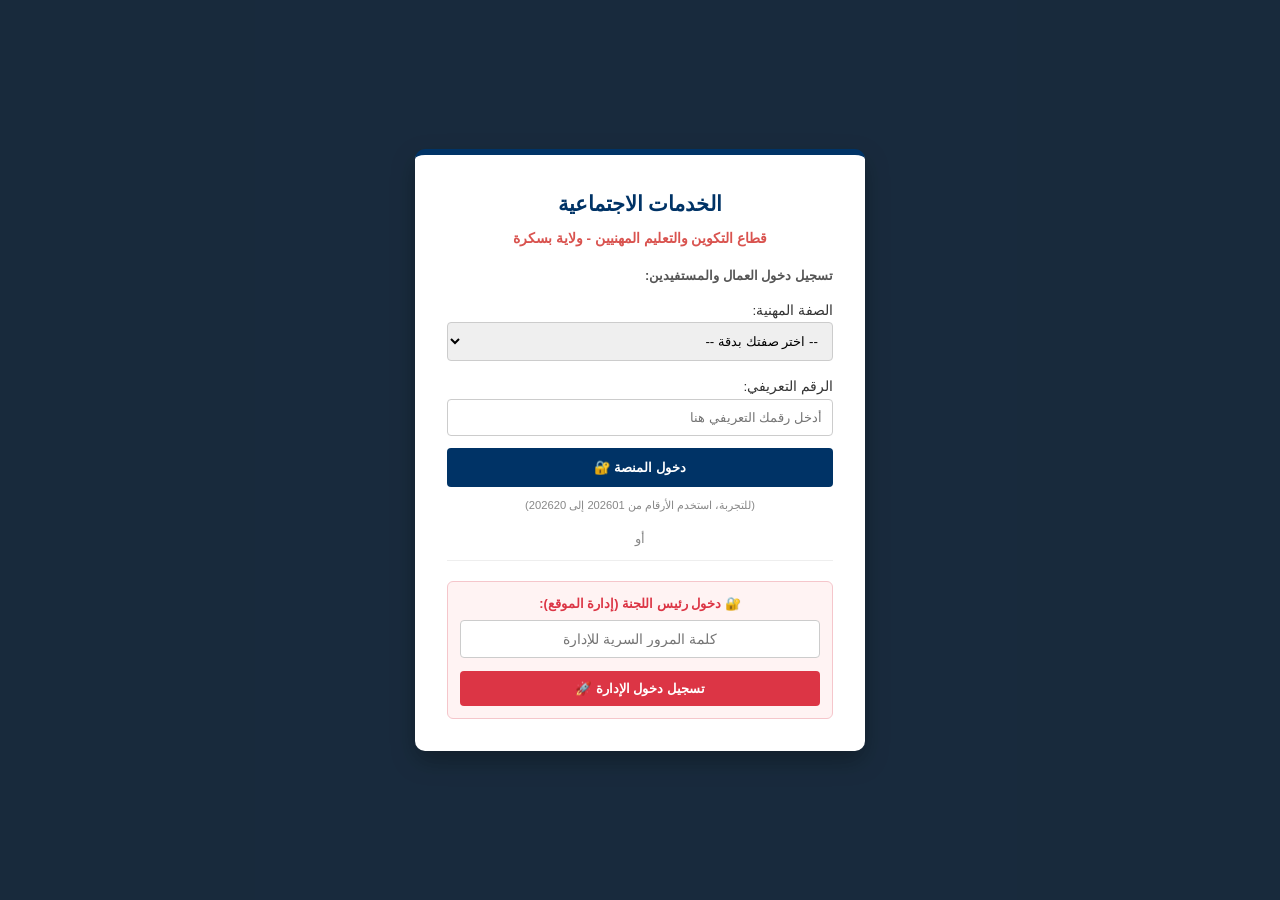
==== Index.html @ 2fb3ee47 "Add initial HTML structure for social services platform" ====
<!DOCTYPE html>
<html lang="ar" dir="rtl">
<head>
    <meta charset="UTF-8">
    <meta name="viewport" content="width=device-width, initial-scale=1.0">
    <title>الخدمات الاجتماعية - قطاع التكوين المهني بسكرة</title>
    <style>
        * { box-sizing: border-box; margin: 0; padding: 0; font-family: Tahoma, sans-serif; }
        body { background: #f4f6f8; color: #333; line-height: 1.6; }
        .alert-bar { background: #d9534f; color: white; text-align: center; padding: 10px; font-weight: bold; }
        header { background: #003366; color: white; padding: 2rem 1rem; text-align: center; border-bottom: 4px solid #b3d1ff; }
        .container { width: 92%; max-width: 950px; margin: auto; padding: 1.5rem 0; }
        .card { background: white; padding: 1.5rem; margin: 1.5rem 0; border-radius: 6px; box-shadow: 0 2px 4px rgba(0,0,0,0.1); }
        .title { color: #003366; margin-bottom: 1rem; font-size: 1.3rem; border-bottom: 2px solid #b3d1ff; padding-bottom: 5px; }
        .complaint-card { border-top: 4px solid #d9534f; }
        .grid { display: grid; grid-template-columns: repeat(auto-fit, minmax(200px, 1fr)); gap: 1rem; }
        .btn-link { display: block; background: #0056b3; color: white; text-align: center; padding: 10px; border-radius: 4px; text-decoration: none; font-weight: bold; margin-top: 5px; }
        .btn-whatsapp { background: #25d366 !important; }
        .btn-link:hover { opacity: 0.9; }
        .file-placeholder { border: 2px dashed #ccc; padding: 20px; text-align: center; margin-top: 10px; color: #888; }
        
        .services-table { width: 100%; border-collapse: collapse; margin-top: 10px; text-align: right; font-size: 0.95rem; }
        .services-table th, .services-table td { border: 1px solid #ddd; padding: 10px; }
        .services-table th { background: #003366; color: white; }
        .services-table tr:nth-child(even) { background: #f9f9f9; }

        .form-group { margin-bottom: 12px; text-align: right; }
        input, select, textarea { width: 100%; padding: 10px; border: 1px solid #ccc; border-radius: 4px; }
        .btn-submit { background: #28a745; color: white; border: none; padding: 12px; width: 100%; border-radius: 4px; font-weight: bold; cursor: pointer; }
        .btn-submit:hover { background: #218838; }
        .btn-complaint { background: #d9534f; }
        .btn-complaint:hover { background: #c9302c; }
        
        /* شاشة التحقق والولوج الآمنة */
        #auth-overlay { position: fixed; top: 0; left: 0; width: 100%; height: 100%; background: rgba(0, 20, 40, 0.9); display: flex; justify-content: center; align-items: center; z-index: 9999; padding: 15px; overflow-y: auto; }
        .auth-box { background: white; padding: 2rem; border-radius: 10px; width: 100%; max-width: 450px; text-align: center; box-shadow: 0 10px 25px rgba(0,0,0,0.3); border-top: 6px solid #003366; margin: auto; }
        .auth-box h2 { color: #003366; margin-bottom: 0.5rem; font-size: 1.3rem; }
        .auth-box .subtitle { color: #d9534f; font-weight: bold; font-size: 0.85rem; margin-bottom: 1rem; }
        
        .divider { margin: 20px 0; border-bottom: 1px solid #eee; position: relative; }
        .divider span { background: white; padding: 0 10px; color: #888; font-size: 0.8rem; position: relative; top: -10px; }

        .admin-login-box { background: #fff3f3; border: 1px solid #f5c6cb; padding: 12px; border-radius: 6px; text-align: center; }
        .admin-btn { background: #dc3545; color: white; border: none; padding: 10px; width: 100%; border-radius: 4px; font-weight: bold; cursor: pointer; margin-top: 5px; }
        .admin-btn:hover { background: #c82333; }

        footer { background: #222; color: white; text-align: center; padding: 1rem; margin-top: 2rem; font-size: 0.85rem; }
        .hidden-content { display: none; }
    </style>
</head>
<body>

    <!-- نافذة التحقق المنفصلة (العمال لوحدهم والأدمير لوحده) -->
    <div id="auth-overlay">
        <div class="auth-box">
            <h2>الخدمات الاجتماعية</h2>
            <div class="subtitle">قطاع التكوين والتعليم المهنيين - ولاية بسكرة</div>
            
            <!-- نموذج العمال والمستفيدين -->
            <form onsubmit="verifyUser(event)" style="margin-bottom: 10px;">
                <p style="font-size: 0.8rem; color: #555; margin-bottom: 10px; text-align: right;"><b>تسجيل دخول العمال والمستفيدين:</b></p>
                <div class="form-group">
                    <label style="font-size: 0.85rem;">الصفة المهنية:</label>
                    <select id="userRole" required>
                        <option value="">-- اختر صفتك بدقة --</option>
                        <option value="عامل">عامل بقطاع التكوين المهني</option>
                        <option value="متقاعد">متقاعد من القطاع</option>
                        <option value="من ذوي الحقوق">من ذوي الحقوق</option>
                    </select>
                </div>
                <div class="form-group">
                    <label style="font-size: 0.85rem;">الرقم التعريفي:</label>
                    <input type="text" id="userIdNum" required placeholder="أدخل رقمك التعريفي هنا">
                </div>
                <button type="submit" class="btn-submit" style="background: #003366;">دخول المنصة 🔐</button>
            </form>
            <p style="font-size: 0.7rem; color: #888; margin-top: 5px;">(للتجربة، استخدم الأرقام من 202601 إلى 202620)</p>

            <div class="divider"><span>أو</span></div>

            <!-- نموذج دخول رئيس اللجنة المستقل (بكلمة مرور سرية خاصة بك وحدك) -->
            <div class="admin-login-box">
                <p style="font-size: 0.8rem; color: #dc3545; margin-bottom: 5px; font-weight: bold;">🔐 دخول رئيس اللجنة (إدارة الموقع):</p>
                <form onsubmit="checkAdmin(event)">
                    <input type="password" id="adminPass" autocomplete="current-password" placeholder="كلمة المرور السرية للإدارة" required style="margin-bottom: 8px; text-align: center; font-size: 0.9rem;">
                    <button type="submit" class="admin-btn">تسجيل دخول الإدارة 🚀</button>
                </form>
            </div>
        </div>
    </div>

    <!-- المحتوى الرئيسي للمنصة -->
    <div id="main-platform" class="hidden-content">
        <div class="alert-bar">📢 تنبيه: آخر أجل لإيداع الملفات يوم 30 من كل شهر.</div>

        <header>
            <h1>اللجنة الولائية للخدمات الاجتماعية</h1>
            <p>قطاع التكوين والتعليم المهنيين - ولاية بسكرة</p>
        </header>

        <main class="container">
            
            <!-- أزرار التواصل السريع -->
            <section class="card">
                <h2 class="title">📞 تواصل معنا</h2>
                <div class="grid">
                    <a href="https://wa.me/213654850150" target="_blank" class="btn-link btn-whatsapp">تواصل عبر واتساب (0654850150)</a>
                    <a href="https://www.mfep.gov.dz" target="_blank" class="btn-link">موقع وزارة التكوين المهني</a>
                </div>
            </section>

            <!-- جدول الخدمات والمنح -->
            <section class="card">
                <h2 class="title">📋 خدمات وامتيازات اللجنة المقدمة للعمال والمستفيدين</h2>
                <table class="services-table">
                    <thead>
                        <tr>
                            <th>نوع الخدمة / المنحة</th>
                            <th>التفاصيل والمبلغ / النسبة</th>
                        </tr>
                    </thead>
                    <tbody>
                        <tr>
                            <td><b>السلف الاجتماعية</b></td>
                            <td>مبلغ سلفية بقيمة <b>30,000 دج (30 ألف دينار جزائري)</b> على تقسيط مريح لمدة <b>10 أو 12 شهراً</b>.</td>
                        </tr>
                        <tr>
                            <td><b>العلاج والتحاليل الطبية</b></td>
                            <td>تكفل أو تعويض الكشوف الطبية، الأشعة، والتحاليل والعمليات الجراحية بنسبة تصل إلى <b>30%</b>.</td>
                        </tr>
                        <tr>
                            <td><b>الحج والعمرة</b></td>
                            <td>تنظيم قرعة الحج، ومنح عمرة ودعم ديني واجتماعي للعمال.</td>
                        </tr>
                        <tr>
                            <td><b>المنح الدينية والاجتماعية</b></td>
                            <td>منحة الزواج، منحة الختان، ومنحة التمدرس السنوية للأبناء.</td>
                        </tr>
                        <tr>
                            <td><b>الوفاة والخدمات المستعجلة</b></td>
                            <td>مساهمات مالية في حالات الوفاة وخدمات اجتماعية مستعجلة أخرى.</td>
                        </tr>
                        <tr>
                            <td><b>النشاطات والرحلات</b></td>
                            <td>تنظيم رحلات سياحية، ترفيهية، ودورات رياضية ونشاطات ثقافية.</td>
                        </tr>
                    </tbody>
                </table>
            </section>

            <!-- ركن الملفات -->
            <section class="card">
                <h2 class="title">📄 الاستمارات والوثائق للتحميل</h2>
                <div class="file-placeholder">
                    <p>⚠️ <b>ملاحظة لرئيس اللجنة:</b> يمكنك إضافة رابط مجلد ملفاتك (Google Drive) هنا لاحقاً عندما تجهزها.</p>
                </div>
            </section>

            <!-- نموذج المراسلة العام ورفع الملفات -->
            <section class="card">
                <h2 class="title">✉️ فضاء مراسلة اللجنة وطلب الخدمات</h2>
                <form action="https://formspree.io/f/mljrvjrl" method="POST" enctype="multipart/form-data">
                    <div class="form-group">
                        <label>الاسم واللقب:</label>
                        <input type="text" name="الاسم_واللقب" required placeholder="أدخل اسمك الكامل">
                    </div>
                    <div class="form-group">
                        <label>بريدك الإلكتروني (لتلقي الرد):</label>
                        <input type="email" name="email" required placeholder="example@gmail.com">
                    </div>
                    <div class="form-group">
                        <label>الصفة:</label>
                        <select name="الصفة" required>
                            <option value="عامل">عامل</option>
                            <option value="متقاعد">متقاعد</option>
                            <option value="من ذوي الحقوق">من ذوي الحقوق</option>
                        </select>
                    </div>
                    <div class="form-group">
                        <label>الموضوع:</label>
                        <select name="الموضوع">
                            <option value="طلب سلفة مالية (30 ألف دينار)">طلب سلفة مالية (30 ألف دينار)</option>
                            <option value="طلب منحة (زواج/ختان/تمدرس)">طلب منحة (زواج / ختان / تمدرس)</option>
                            <option value="ملف صحي (تحاليل وأشعة وعمليات 30%)">ملف صحي (تعويض 30% أشعة وتحاليل)</option>
                            <option value="قرعة الحج والعمرة">قرعة الحج والعمرة</option>
                            <option value="استفسار عام">استفسار عام</option>
                        </select>
                    </div>
                    <div class="form-group">
                        <label>إرفاق وثيقة أو ملف (PDF أو صورة):</label>
                        <input type="file" name="الوثيقة_المرفقة" accept=".pdf, image/*">
                    </div>
                    <div class="form-group">
                        <label>تفاصيل الطلب:</label>
                        <textarea name="الرسالة" required placeholder="اكتب تفاصيل طلبك هنا..."></textarea>
                    </div>
                    <button type="submit" class="btn-submit">إرسال الطلب والملف إلى بريد رئيس اللجنة 📤</button>
                </form>
            </section>

            <!-- فضاء تقديم الشكاوى والتحفظات الموجه للوزارة واللجنة -->
            <section class="card complaint-card">
                <h2 class="title" style="color: #d9534f; border-bottom-color: #f5c6cb;">⚠️ تقديم تحفظ أو شكوى للوزارة واللجنة (بخصوص عدم تقديم خدمة)</h2>
                <p style="font-size: 0.9rem; color: #555; margin-bottom: 12px;">هذا الفضاء مخصص لتقديم تحفظ أو شكوى رسمية للوزارة واللجنة في حال التعرض لتماطل أو عدم تقديم الخدمة:</p>
                
                <form action="https://formspree.io/f/mljrvjrl" method="POST" enctype="multipart/form-data">
                    <input type="hidden" name="نوع_الرسالة" value="شكوى أو تحفظ رسمي موجه للوزارة واللجنة">
                    
                    <div class="form-group">
                        <label>الاسم واللقب:</label>
                        <input type="text" name="المشتكي" required placeholder="اسمك الكامل">
                    </div>
                    <div class="form-group">
                        <label>بريدك الإلكتروني (لتلقي الرد):</label>
                        <input type="email" name="email" required placeholder="example@gmail.com">
                    </div>
                    <div class="form-group">
                        <label>الصفة:</label>
                        <select name="صفة_المشتكي" required>
                            <option value="عامل">عامل</option>
                            <option value="متقاعد">متقاعد</option>
                            <option value="من ذوي الحقوق">من ذوي الحقوق</option>
                        </select>
                    </div>
                    <div class="form-group">
                        <label>الجهة الموجه لها الشكوى:</label>
                        <select name="الجهة_المستهدفة">
                            <option value="وزارة التكوين والتعليم المهنيين">وزارة التكوين والتعليم المهنيين</option>
                            <option value="رئيس لجنة الخدمات الاجتماعية مباشرة">رئيس لجنة الخدمات الاجتماعية</option>
                        </select>
                    </div>
                    <div class="form-group">
                        <label>سبب التحفظ أو الشكوى (ضد عدم تقديم الخدمة):</label>
                        <select name="نوع_الشكوى">
                            <option value="رفض أو تأخر غير مبرر في منح السلفة">رفض أو تأخر غير مبرر في منح السلفة</option>
                            <option value="الامتناع عن تقديم خدمة أو تعويض صحي (30%)">الامتناع عن تقديم خدمة أو تعويض صحي (30%)</option>
                            <option value="تجاوزات أو تقصير من رئيس أو أعضاء اللجنة">تجاوزات أو تقصير من رئيس أو أعضاء اللجنة</option>
                            <option value="شكوى أخرى">شكوى أخرى</option>
                        </select>
                    </div>
                    <div class="form-group">
                        <label>إرفاق وثيقة إثبات أو ملف شكوى (PDF أو صورة):</label>
                        <input type="file" name="وثيقة_الشكوى" accept=".pdf, image/*">
                    </div>
                    <div class="form-group">
                        <label>شرح تفصيلي للتحفظ أو الشكوى:</label>
                        <textarea name="تفاصيل_الشكوى" required placeholder="اشرح بالتفصيل سبب الشكوى أو التحفظ..."></textarea>
                    </div>
                    <button type="submit" class="btn-submit btn-complaint">إرسال التحفظ أو الشكوى رسمياً 🚨</button>
                </form>
            </section>
        </main>

        <footer>جميع الحقوق محفوظة © 2026 - الخدمات الاجتماعية بسكرة</footer>
    </div>

    <script>
        const allowedIds = [
            "202601", "202602", "202603", "202604", "202605",
            "202606", "202607", "202608", "202609", "202610",
            "202611", "202612", "202613", "202614", "202615",
            "202616", "202617", "202618", "202619", "202620"
        ];

        // دالة تحقق العمال والمستفيدين
        function verifyUser(event) {
            event.preventDefault();
            let role = document.getElementById('userRole').value;
            let idNum = document.getElementById('userIdNum').value.trim();

            if (!role) {
                alert('يرجى اختيار الصفة أولاً.');
                return;
            }

            if (allowedIds.includes(idNum)) {
                document.getElementById('auth-overlay').style.display = 'none';
                document.getElementById('main-platform').classList.remove('hidden-content');
                alert('مرحباً بك، تم التحقق من هويتك بنجاح.');
            } else {
                alert('عذراً، الرقم التعريفي غير صحيح أو غير مسجل في قائمة المستفيدين.');
            }
        }

        // دالة دخول الإدارة المستقلة بكلمة المرور السرية
        function checkAdmin(event) {
            event.preventDefault();
            let pass = document.getElementById('adminPass').value;
            if(pass === 'ISSAM07') {
                // إخفاء نافذة التحقق وفتح المنصة مع صلاحية الإدارة
                document.getElementById('auth-overlay').style.display = 'none';
                document.getElementById('main-platform').classList.remove('hidden-content');
                alert('مرحباً بك بصفتك رئيس اللجنة (الإدارة).');
            } else {
                alert('كلمة المرور الإدارية غير صحيحة!');
            }
        }
    </script>
</body>
</html>
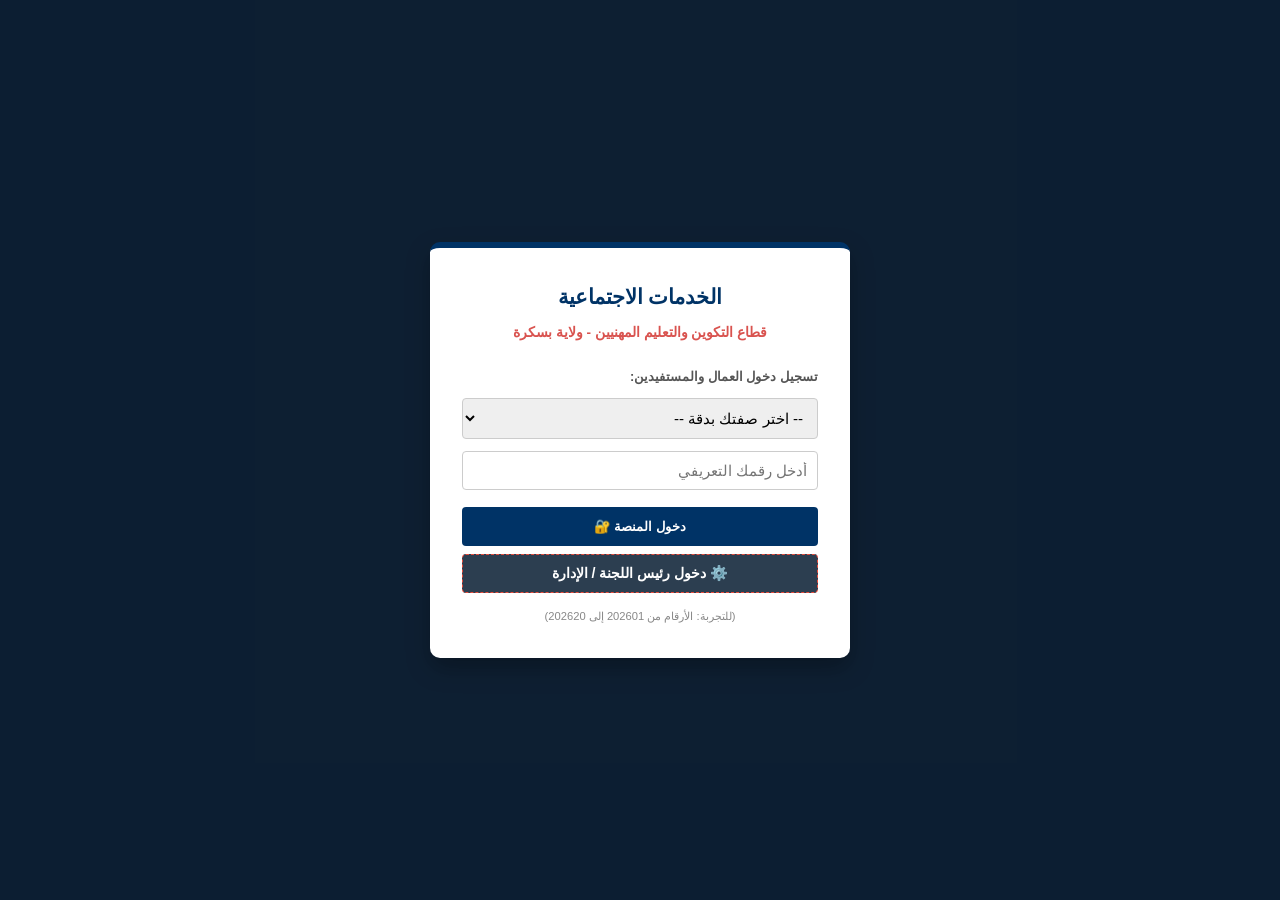
==== commit 08bc54e9: "Update print statement from 'Hello' to 'Goodbye'" ====
--- a/Index.html
+++ b/Index.html
@@ -3,46 +3,49 @@
 <head>
     <meta charset="UTF-8">
     <meta name="viewport" content="width=device-width, initial-scale=1.0">
-    <title>الخدمات الاجتماعية - قطاع التكوين المهني بسكرة</title>
+    <title>الخدمات الاجتماعية - فضيلة سعدان إناث - بسكرة</title>
     <style>
         * { box-sizing: border-box; margin: 0; padding: 0; font-family: Tahoma, sans-serif; }
         body { background: #f4f6f8; color: #333; line-height: 1.6; }
         .alert-bar { background: #d9534f; color: white; text-align: center; padding: 10px; font-weight: bold; }
         header { background: #003366; color: white; padding: 2rem 1rem; text-align: center; border-bottom: 4px solid #b3d1ff; }
-        .container { width: 92%; max-width: 950px; margin: auto; padding: 1.5rem 0; }
+        .container { width: 92%; max-width: 1000px; margin: auto; padding: 1.5rem 0; }
         .card { background: white; padding: 1.5rem; margin: 1.5rem 0; border-radius: 6px; box-shadow: 0 2px 4px rgba(0,0,0,0.1); }
         .title { color: #003366; margin-bottom: 1rem; font-size: 1.3rem; border-bottom: 2px solid #b3d1ff; padding-bottom: 5px; }
-        .complaint-card { border-top: 4px solid #d9534f; }
         .grid { display: grid; grid-template-columns: repeat(auto-fit, minmax(200px, 1fr)); gap: 1rem; }
         .btn-link { display: block; background: #0056b3; color: white; text-align: center; padding: 10px; border-radius: 4px; text-decoration: none; font-weight: bold; margin-top: 5px; }
         .btn-whatsapp { background: #25d366 !important; }
-        .btn-link:hover { opacity: 0.9; }
-        .file-placeholder { border: 2px dashed #ccc; padding: 20px; text-align: center; margin-top: 10px; color: #888; }
         
-        .services-table { width: 100%; border-collapse: collapse; margin-top: 10px; text-align: right; font-size: 0.95rem; }
-        .services-table th, .services-table td { border: 1px solid #ddd; padding: 10px; }
+        .services-table { width: 100%; border-collapse: collapse; margin-top: 10px; text-align: right; font-size: 0.85rem; }
+        .services-table th, .services-table td { border: 1px solid #ddd; padding: 8px; }
         .services-table th { background: #003366; color: white; }
-        .services-table tr:nth-child(even) { background: #f9f9f9; }
 
         .form-group { margin-bottom: 12px; text-align: right; }
-        input, select, textarea { width: 100%; padding: 10px; border: 1px solid #ccc; border-radius: 4px; }
+        input, select, textarea { width: 100%; padding: 10px; border: 1px solid #ccc; border-radius: 4px; font-size: 0.95rem; }
         .btn-submit { background: #28a745; color: white; border: none; padding: 12px; width: 100%; border-radius: 4px; font-weight: bold; cursor: pointer; }
         .btn-submit:hover { background: #218838; }
-        .btn-complaint { background: #d9534f; }
-        .btn-complaint:hover { background: #c9302c; }
         
-        /* شاشة التحقق والولوج الآمنة */
-        #auth-overlay { position: fixed; top: 0; left: 0; width: 100%; height: 100%; background: rgba(0, 20, 40, 0.9); display: flex; justify-content: center; align-items: center; z-index: 9999; padding: 15px; overflow-y: auto; }
-        .auth-box { background: white; padding: 2rem; border-radius: 10px; width: 100%; max-width: 450px; text-align: center; box-shadow: 0 10px 25px rgba(0,0,0,0.3); border-top: 6px solid #003366; margin: auto; }
+        /* شاشة دخول العمال */
+        #auth-overlay { position: fixed; top: 0; left: 0; width: 100%; height: 100%; background: rgba(0, 20, 40, 0.95); display: flex; justify-content: center; align-items: center; z-index: 9999; padding: 15px; overflow-y: auto; }
+        .auth-box { background: white; padding: 2rem; border-radius: 10px; width: 100%; max-width: 420px; text-align: center; box-shadow: 0 10px 25px rgba(0,0,0,0.3); border-top: 6px solid #003366; margin: auto; }
         .auth-box h2 { color: #003366; margin-bottom: 0.5rem; font-size: 1.3rem; }
-        .auth-box .subtitle { color: #d9534f; font-weight: bold; font-size: 0.85rem; margin-bottom: 1rem; }
+        .auth-box .subtitle { color: #d9534f; font-weight: bold; font-size: 0.85rem; margin-bottom: 1.5rem; }
         
-        .divider { margin: 20px 0; border-bottom: 1px solid #eee; position: relative; }
-        .divider span { background: white; padding: 0 10px; color: #888; font-size: 0.8rem; position: relative; top: -10px; }
-
-        .admin-login-box { background: #fff3f3; border: 1px solid #f5c6cb; padding: 12px; border-radius: 6px; text-align: center; }
-        .admin-btn { background: #dc3545; color: white; border: none; padding: 10px; width: 100%; border-radius: 4px; font-weight: bold; cursor: pointer; margin-top: 5px; }
-        .admin-btn:hover { background: #c82333; }
+        .btn-admin-access { background: #2c3e50; color: white; border: none; padding: 10px; width: 100%; border-radius: 4px; font-weight: bold; cursor: pointer; margin-top: 8px; font-size: 0.9rem; border: 1px dashed #e74c3c; }
+        .btn-admin-access:hover { background: #34495e; }
+
+        /* نافذة إدخال كلمة سر الرئيس */
+        #admin-login-modal { position: fixed; top: 0; left: 0; width: 100%; height: 100%; background: rgba(0,0,0,0.8); display: none; justify-content: center; align-items: center; z-index: 10001; }
+        .admin-modal-box { background: #2c3e50; color: white; padding: 2rem; border-radius: 8px; width: 100%; max-width: 350px; text-align: center; border-top: 5px solid #e74c3c; }
+
+        /* لوحة تحكم رئيس اللجنة الحصرية */
+        .admin-dashboard { background: #1a252f; color: white; min-height: 100vh; padding: 20px; }
+        .admin-header { display: flex; justify-content: space-between; align-items: center; border-bottom: 2px solid #34495e; padding-bottom: 15px; margin-bottom: 20px; flex-wrap: wrap; gap: 10px; }
+        .admin-tabs { display: flex; gap: 10px; margin-bottom: 20px; flex-wrap: wrap; }
+        .tab-btn { background: #2c3e50; color: white; border: none; padding: 10px 20px; border-radius: 4px; cursor: pointer; font-weight: bold; font-size: 0.9rem; }
+        .tab-btn.active { background: #e74c3c; }
+        .tab-content { display: none; background: #2c3e50; padding: 20px; border-radius: 6px; }
+        .tab-content.active { display: block; }
 
         footer { background: #222; color: white; text-align: center; padding: 1rem; margin-top: 2rem; font-size: 0.85rem; }
         .hidden-content { display: none; }
@@ -50,17 +53,27 @@
 </head>
 <body>
 
-    <!-- نافذة التحقق المنفصلة (العمال لوحدهم والأدمير لوحده) -->
+    <!-- نافذة دخول رئيس اللجنة المنفصلة -->
+    <div id="admin-login-modal">
+        <div class="admin-modal-box">
+            <h3 style="margin-bottom: 15px; color: #e74c3c;">🔐 دخول رئيس اللجنة</h3>
+            <form onsubmit="checkAdmin(event)">
+                <input type="password" id="adminPass" placeholder="أدخل كلمة المرور السرية" required style="margin-bottom: 15px; text-align: center; background: #34495e; color: white; border: 1px solid #555;">
+                <button type="submit" class="btn-submit" style="background: #e74c3c; margin-bottom: 10px;">دخول لوحة التحكم 🚀</button>
+                <button type="button" onclick="closeAdminModal()" style="background: transparent; color: #aaa; border: none; cursor: pointer; font-size: 0.85rem;">إلغاء</button>
+            </form>
+        </div>
+    </div>
+
+    <!-- نافذة دخول العمال -->
     <div id="auth-overlay">
         <div class="auth-box">
             <h2>الخدمات الاجتماعية</h2>
             <div class="subtitle">قطاع التكوين والتعليم المهنيين - ولاية بسكرة</div>
             
-            <!-- نموذج العمال والمستفيدين -->
-            <form onsubmit="verifyUser(event)" style="margin-bottom: 10px;">
+            <form onsubmit="verifyUser(event)">
                 <p style="font-size: 0.8rem; color: #555; margin-bottom: 10px; text-align: right;"><b>تسجيل دخول العمال والمستفيدين:</b></p>
                 <div class="form-group">
-                    <label style="font-size: 0.85rem;">الصفة المهنية:</label>
                     <select id="userRole" required>
                         <option value="">-- اختر صفتك بدقة --</option>
                         <option value="عامل">عامل بقطاع التكوين المهني</option>
@@ -69,38 +82,24 @@
                     </select>
                 </div>
                 <div class="form-group">
-                    <label style="font-size: 0.85rem;">الرقم التعريفي:</label>
-                    <input type="text" id="userIdNum" required placeholder="أدخل رقمك التعريفي هنا">
-                </div>
-                <button type="submit" class="btn-submit" style="background: #003366;">دخول المنصة 🔐</button>
+                    <input type="text" id="userIdNum" required placeholder="أدخل رقمك التعريفي">
+                </div>
+                <button type="submit" class="btn-submit" style="background: #003366; margin-top: 5px;">دخول المنصة 🔐</button>
             </form>
-            <p style="font-size: 0.7rem; color: #888; margin-top: 5px;">(للتجربة، استخدم الأرقام من 202601 إلى 202620)</p>
-
-            <div class="divider"><span>أو</span></div>
-
-            <!-- نموذج دخول رئيس اللجنة المستقل (بكلمة مرور سرية خاصة بك وحدك) -->
-            <div class="admin-login-box">
-                <p style="font-size: 0.8rem; color: #dc3545; margin-bottom: 5px; font-weight: bold;">🔐 دخول رئيس اللجنة (إدارة الموقع):</p>
-                <form onsubmit="checkAdmin(event)">
-                    <input type="password" id="adminPass" autocomplete="current-password" placeholder="كلمة المرور السرية للإدارة" required style="margin-bottom: 8px; text-align: center; font-size: 0.9rem;">
-                    <button type="submit" class="admin-btn">تسجيل دخول الإدارة 🚀</button>
-                </form>
-            </div>
+
+            <button type="button" class="btn-admin-access" onclick="openAdminModal()">⚙️ دخول رئيس اللجنة / الإدارة</button>
+            <p style="font-size: 0.7rem; color: #888; margin-top: 15px;">(للتجربة: الأرقام من 202601 إلى 202620)</p>
         </div>
     </div>
 
-    <!-- المحتوى الرئيسي للمنصة -->
+    <!-- واجهة العمال -->
     <div id="main-platform" class="hidden-content">
         <div class="alert-bar">📢 تنبيه: آخر أجل لإيداع الملفات يوم 30 من كل شهر.</div>
-
         <header>
-            <h1>اللجنة الولائية للخدمات الاجتماعية</h1>
-            <p>قطاع التكوين والتعليم المهنيين - ولاية بسكرة</p>
+            <h1>لجنة الخدمات الاجتماعية - فضيلة سعدان إناث</h1>
+            <p>طريق طولقة - ولاية بسكرة</p>
         </header>
-
         <main class="container">
-            
-            <!-- أزرار التواصل السريع -->
             <section class="card">
                 <h2 class="title">📞 تواصل معنا</h2>
                 <div class="grid">
@@ -108,192 +107,485 @@
                     <a href="https://www.mfep.gov.dz" target="_blank" class="btn-link">موقع وزارة التكوين المهني</a>
                 </div>
             </section>
-
-            <!-- جدول الخدمات والمنح -->
-            <section class="card">
-                <h2 class="title">📋 خدمات وامتيازات اللجنة المقدمة للعمال والمستفيدين</h2>
-                <table class="services-table">
-                    <thead>
-                        <tr>
-                            <th>نوع الخدمة / المنحة</th>
-                            <th>التفاصيل والمبلغ / النسبة</th>
-                        </tr>
-                    </thead>
-                    <tbody>
-                        <tr>
-                            <td><b>السلف الاجتماعية</b></td>
-                            <td>مبلغ سلفية بقيمة <b>30,000 دج (30 ألف دينار جزائري)</b> على تقسيط مريح لمدة <b>10 أو 12 شهراً</b>.</td>
-                        </tr>
-                        <tr>
-                            <td><b>العلاج والتحاليل الطبية</b></td>
-                            <td>تكفل أو تعويض الكشوف الطبية، الأشعة، والتحاليل والعمليات الجراحية بنسبة تصل إلى <b>30%</b>.</td>
-                        </tr>
-                        <tr>
-                            <td><b>الحج والعمرة</b></td>
-                            <td>تنظيم قرعة الحج، ومنح عمرة ودعم ديني واجتماعي للعمال.</td>
-                        </tr>
-                        <tr>
-                            <td><b>المنح الدينية والاجتماعية</b></td>
-                            <td>منحة الزواج، منحة الختان، ومنحة التمدرس السنوية للأبناء.</td>
-                        </tr>
-                        <tr>
-                            <td><b>الوفاة والخدمات المستعجلة</b></td>
-                            <td>مساهمات مالية في حالات الوفاة وخدمات اجتماعية مستعجلة أخرى.</td>
-                        </tr>
-                        <tr>
-                            <td><b>النشاطات والرحلات</b></td>
-                            <td>تنظيم رحلات سياحية، ترفيهية، ودورات رياضية ونشاطات ثقافية.</td>
-                        </tr>
-                    </tbody>
-                </table>
-            </section>
-
-            <!-- ركن الملفات -->
-            <section class="card">
-                <h2 class="title">📄 الاستمارات والوثائق للتحميل</h2>
-                <div class="file-placeholder">
-                    <p>⚠️ <b>ملاحظة لرئيس اللجنة:</b> يمكنك إضافة رابط مجلد ملفاتك (Google Drive) هنا لاحقاً عندما تجهزها.</p>
-                </div>
-            </section>
-
-            <!-- نموذج المراسلة العام ورفع الملفات -->
             <section class="card">
                 <h2 class="title">✉️ فضاء مراسلة اللجنة وطلب الخدمات</h2>
-                <form action="https://formspree.io/f/mljrvjrl" method="POST" enctype="multipart/form-data">
+                <form id="worker-request-form" onsubmit="submitWorkerRequest(event)">
                     <div class="form-group">
                         <label>الاسم واللقب:</label>
-                        <input type="text" name="الاسم_واللقب" required placeholder="أدخل اسمك الكامل">
+                        <input type="text" id="req-name" required placeholder="اسمك الكامل">
                     </div>
                     <div class="form-group">
-                        <label>بريدك الإلكتروني (لتلقي الرد):</label>
-                        <input type="email" name="email" required placeholder="example@gmail.com">
+                        <label>البريد الإلكتروني:</label>
+                        <input type="email" id="req-email" required placeholder="example@gmail.com">
                     </div>
                     <div class="form-group">
-                        <label>الصفة:</label>
-                        <select name="الصفة" required>
-                            <option value="عامل">عامل</option>
-                            <option value="متقاعد">متقاعد</option>
-                            <option value="من ذوي الحقوق">من ذوي الحقوق</option>
-                        </select>
-                    </div>
-                    <div class="form-group">
-                        <label>الموضوع:</label>
-                        <select name="الموضوع">
-                            <option value="طلب سلفة مالية (30 ألف دينار)">طلب سلفة مالية (30 ألف دينار)</option>
-                            <option value="طلب منحة (زواج/ختان/تمدرس)">طلب منحة (زواج / ختان / تمدرس)</option>
-                            <option value="ملف صحي (تحاليل وأشعة وعمليات 30%)">ملف صحي (تعويض 30% أشعة وتحاليل)</option>
-                            <option value="قرعة الحج والعمرة">قرعة الحج والعمرة</option>
+                        <label>موضوع الطلب:</label>
+                        <select id="req-subject">
+                            <option value="طلب سلفة مالية">طلب سلفة مالية (30 ألف دج)</option>
+                            <option value="ملف صحي">ملف صحي (تعويض 30% أدوية وتحاليل)</option>
                             <option value="استفسار عام">استفسار عام</option>
                         </select>
                     </div>
                     <div class="form-group">
-                        <label>إرفاق وثيقة أو ملف (PDF أو صورة):</label>
-                        <input type="file" name="الوثيقة_المرفقة" accept=".pdf, image/*">
-                    </div>
-                    <div class="form-group">
                         <label>تفاصيل الطلب:</label>
-                        <textarea name="الرسالة" required placeholder="اكتب تفاصيل طلبك هنا..."></textarea>
-                    </div>
-                    <button type="submit" class="btn-submit">إرسال الطلب والملف إلى بريد رئيس اللجنة 📤</button>
-                </form>
-            </section>
-
-            <!-- فضاء تقديم الشكاوى والتحفظات الموجه للوزارة واللجنة -->
-            <section class="card complaint-card">
-                <h2 class="title" style="color: #d9534f; border-bottom-color: #f5c6cb;">⚠️ تقديم تحفظ أو شكوى للوزارة واللجنة (بخصوص عدم تقديم خدمة)</h2>
-                <p style="font-size: 0.9rem; color: #555; margin-bottom: 12px;">هذا الفضاء مخصص لتقديم تحفظ أو شكوى رسمية للوزارة واللجنة في حال التعرض لتماطل أو عدم تقديم الخدمة:</p>
-                
-                <form action="https://formspree.io/f/mljrvjrl" method="POST" enctype="multipart/form-data">
-                    <input type="hidden" name="نوع_الرسالة" value="شكوى أو تحفظ رسمي موجه للوزارة واللجنة">
-                    
-                    <div class="form-group">
-                        <label>الاسم واللقب:</label>
-                        <input type="text" name="المشتكي" required placeholder="اسمك الكامل">
-                    </div>
-                    <div class="form-group">
-                        <label>بريدك الإلكتروني (لتلقي الرد):</label>
-                        <input type="email" name="email" required placeholder="example@gmail.com">
-                    </div>
-                    <div class="form-group">
-                        <label>الصفة:</label>
-                        <select name="صفة_المشتكي" required>
-                            <option value="عامل">عامل</option>
-                            <option value="متقاعد">متقاعد</option>
-                            <option value="من ذوي الحقوق">من ذوي الحقوق</option>
-                        </select>
-                    </div>
-                    <div class="form-group">
-                        <label>الجهة الموجه لها الشكوى:</label>
-                        <select name="الجهة_المستهدفة">
-                            <option value="وزارة التكوين والتعليم المهنيين">وزارة التكوين والتعليم المهنيين</option>
-                            <option value="رئيس لجنة الخدمات الاجتماعية مباشرة">رئيس لجنة الخدمات الاجتماعية</option>
-                        </select>
-                    </div>
-                    <div class="form-group">
-                        <label>سبب التحفظ أو الشكوى (ضد عدم تقديم الخدمة):</label>
-                        <select name="نوع_الشكوى">
-                            <option value="رفض أو تأخر غير مبرر في منح السلفة">رفض أو تأخر غير مبرر في منح السلفة</option>
-                            <option value="الامتناع عن تقديم خدمة أو تعويض صحي (30%)">الامتناع عن تقديم خدمة أو تعويض صحي (30%)</option>
-                            <option value="تجاوزات أو تقصير من رئيس أو أعضاء اللجنة">تجاوزات أو تقصير من رئيس أو أعضاء اللجنة</option>
-                            <option value="شكوى أخرى">شكوى أخرى</option>
-                        </select>
-                    </div>
-                    <div class="form-group">
-                        <label>إرفاق وثيقة إثبات أو ملف شكوى (PDF أو صورة):</label>
-                        <input type="file" name="وثيقة_الشكوى" accept=".pdf, image/*">
-                    </div>
-                    <div class="form-group">
-                        <label>شرح تفصيلي للتحفظ أو الشكوى:</label>
-                        <textarea name="تفاصيل_الشكوى" required placeholder="اشرح بالتفصيل سبب الشكوى أو التحفظ..."></textarea>
-                    </div>
-                    <button type="submit" class="btn-submit btn-complaint">إرسال التحفظ أو الشكوى رسمياً 🚨</button>
+                        <textarea id="req-details" required placeholder="اكتب تفاصيل طلبك..."></textarea>
+                    </div>
+                    <button type="submit" class="btn-submit">إرسال الطلب للجنة وحفظه 📤</button>
                 </form>
             </section>
         </main>
-
-        <footer>جميع الحقوق محفوظة © 2026 - الخدمات الاجتماعية بسكرة</footer>
+        <footer>جميع الحقوق محفوظة © 2026 - لجنة الخدمات الاجتماعية فضيلة سعدان إناث (طريق طولقة - بسكرة)</footer>
     </div>
 
+
+    <!-- لوحة تحكم رئيس اللجنة الحصرية -->
+    <div id="admin-dashboard-panel" class="admin-dashboard hidden-content">
+        <div class="admin-header">
+            <div>
+                <h2>🛡️ لوحة التحكم الخاصة برئيس اللجنة</h2>
+                <p style="font-size: 0.85rem; color: #bdc3c7;">مركز: فضيلة سعدان إناث (طريق طولقة - بسكرة)</p>
+            </div>
+            <button onclick="location.reload()" style="background: #e74c3c; color: white; border: none; padding: 8px 15px; border-radius: 4px; cursor: pointer; font-weight: bold;">تسجيل الخروج 🚪</button>
+        </div>
+
+        <div class="admin-tabs">
+            <button class="tab-btn active" onclick="switchTab(event, 'tab-finances')">💰 التسيير المالي والبحث</button>
+            <button class="tab-btn" onclick="switchTab(event, 'tab-requests')">📥 طلبات وعمال المنصة والمتابعة</button>
+            <button class="tab-btn" onclick="switchTab(event, 'tab-ministry')">🏛️ التقارير وإرسالها للوزارة</button>
+        </div>
+
+        <!-- التسيير المالي -->
+        <div id="tab-finances" class="tab-content active">
+            <h3 style="margin-bottom: 15px; color: #f1c40f;">📊 الحساب المالي التلقائي والسجل المخزن</h3>
+            
+            <div style="background: #34495e; padding: 15px; border-radius: 5px; margin-bottom: 20px; border-right: 5px solid #2ecc71;">
+                <p style="font-size: 0.9rem; color: #bdc3c7;">الرصيد الإجمالي الحالي للجنة:</p>
+                <h2 id="total-balance-display" style="font-size: 2rem; margin-top: 5px; color: #2ecc71;">2,450,000 دج</h2>
+            </div>
+
+            <div style="background: #34495e; padding: 20px; border-radius: 5px; margin-bottom: 20px;">
+                <h4 style="margin-bottom: 15px; color: #fff;">تسجيل معاملة مالية جديدة وتخزينها:</h4>
+                <form onsubmit="addTransaction(event)">
+                    <div style="display: grid; grid-template-columns: 1fr 1fr; gap: 15px; margin-bottom: 15px;">
+                        
+                        <!-- بيان المعاملة (قائمة منسدلة باختيارات جاهزة) -->
+                        <div class="form-group" style="margin-bottom:0;">
+                            <label style="color:#ddd; font-size:0.85rem; display:block; margin-bottom:5px;">بيان المعاملة:</label>
+                            <select id="trans-desc" style="background: #2c3e50; color: white; border: 1px solid #4e6d8c;" required>
+                                <option value="">-- اضغط لاختيار البيان --</option>
+                                <option value="تسديد دفعة سلف اجتماعية">تسديد دفعة سلف اجتماعية</option>
+                                <option value="تعويض ملف صحي وأدوية">تعويض ملف صحي وأدوية</option>
+                                <option value="مصاريف حفل ومناسبات رسمية">مصاريف حفل ومناسبات رسمية</option>
+                                <option value="اقتناء عتاد ولوازم مكتبية">اقتناء عتاد ولوازم مكتبية</option>
+                                <option value="إعانة ميزانية مرصودة">إعانة ميزانية مرصودة</option>
+                            </select>
+                        </div>
+
+                        <!-- نوع المعاملة -->
+                        <div class="form-group" style="margin-bottom:0;">
+                            <label style="color:#ddd; font-size:0.85rem; display:block; margin-bottom:5px;">نوع المعاملة:</label>
+                            <select id="trans-type" style="background: #2c3e50; color: white; border: 1px solid #4e6d8c;">
+                                <option value="expense">مصروف (خروج أموال)</option>
+                                <option value="income">إيراد (دخول أموال)</option>
+                            </select>
+                        </div>
+                    </div>
+
+                    <div style="display: grid; grid-template-columns: 1fr 1fr; gap: 15px; margin-bottom: 15px;">
+                        
+                        <!-- تصنيف الفئة -->
+                        <div class="form-group" style="margin-bottom:0;">
+                            <label style="color:#ddd; font-size:0.85rem; display:block; margin-bottom:5px;">تصنيف الفئة:</label>
+                            <select id="trans-category" style="background: #2c3e50; color: white; border: 1px solid #4e6d8c;">
+                                <option value="السلف الاجتماعية">السلف الاجتماعية</option>
+                                <option value="الملفات الصحية والأدوية">الملفات الصحية والأدوية</option>
+                                <option value="المناسبات والحفلات">المناسبات والحفلات</option>
+                                <option value="التجهيز والإدارة">التجهيز والإدارة</option>
+                            </select>
+                        </div>
+
+                        <!-- المصدر أو الجهة (كتابة يدوية) -->
+                        <div class="form-group" style="margin-bottom:0;">
+                            <label style="color:#ddd; font-size:0.85rem; display:block; margin-bottom:5px;">المصدر أو الجهة (المستفيد):</label>
+                            <input type="text" id="trans-party" placeholder="اكتب اسم المستفيد أو الجهة هنا" style="background: #2c3e50; color: white; border: 1px solid #4e6d8c;" required>
+                        </div>
+                    </div>
+
+                    <!-- المبلغ بالدينار (قائمة منسدلة باختيارات مبالغ جاهزة) -->
+                    <div class="form-group" style="margin-bottom: 15px;">
+                        <label style="color:#ddd; font-size:0.85rem; display:block; margin-bottom:5px;">المبلغ بالدينار (اضغط لاختيار المبلغ):</label>
+                        <select id="trans-amount" style="background: #2c3e50; color: white; border: 1px solid #4e6d8c;" required>
+                            <option value="">-- اضغط لاختيار المبلغ بالدينار --</option>
+                            <option value="5000">5,000 دج</option>
+                            <option value="10000">10,000 دج</option>
+                            <option value="15000">15,000 دج</option>
+                            <option value="20000">20,000 دج</option>
+                            <option value="30000">30,000 دج</option>
+                            <option value="50000">50,000 دج</option>
+                            <option value="100000">100,000 دج</option>
+                            <option value="200000">200,000 دج</option>
+                        </select>
+                    </div>
+
+                    <button type="submit" class="btn-submit" style="background: #27ae60; font-size: 1rem; padding: 12px;">حفظ المعاملة وتحديث الرصيد ➕</button>
+                </form>
+            </div>
+
+            <!-- قسم البحث والتصفية والأرشفة -->
+            <div style="background: #34495e; padding: 15px; border-radius: 5px;">
+                <div style="display: flex; justify-content: space-between; align-items: center; margin-bottom: 15px; flex-wrap: wrap; gap: 10px;">
+                    <h4 style="color: #fff;">سجل المعاملات المخزن (بحث وتصفية):</h4>
+                    <div>
+                        <button onclick="exportToExcel()" style="background: #27ae60; color: white; border: none; padding: 8px 12px; border-radius: 4px; cursor: pointer; font-size: 0.8rem; font-weight: bold;">📥 تصدير Excel</button>
+                        <button onclick="window.print()" style="background: #2980b9; color: white; border: none; padding: 8px 12px; border-radius: 4px; cursor: pointer; font-size: 0.8rem; font-weight: bold; margin-left: 5px;">🖨️ طباعة كاملة</button>
+                        <button onclick="clearAllData()" style="background: #c0392b; color: white; border: none; padding: 8px 12px; border-radius: 4px; cursor: pointer; font-size: 0.8rem;">🗑️ تصفير</button>
+                    </div>
+                </div>
+
+                <!-- أدوات البحث والفلترة -->
+                <div style="display: grid; grid-template-columns: 2fr 1fr; gap: 10px; margin-bottom: 15px;">
+                    <input type="text" id="searchInput" onkeyup="filterTransactions()" placeholder="🔍 ابحث عن بيان، مستفيد أو فئة..." style="background: #2c3e50; color: white; border: 1px solid #4e6d8c; padding: 8px;">
+                    <select id="filterType" onchange="filterTransactions()" style="background: #2c3e50; color: white; border: 1px solid #4e6d8c; padding: 8px;">
+                        <option value="all">جميع العمليات</option>
+                        <option value="income">الإيرادات فقط</option>
+                        <option value="expense">المصروفات فقط</option>
+                    </select>
+                </div>
+
+                <table class="services-table" id="transactionsTable" style="background: #2c3e50;">
+                    <thead>
+                        <tr>
+                            <th>التاريخ والوقت</th>
+                            <th>البيان</th>
+                            <th>النوع</th>
+                            <th>الفئة</th>
+                            <th>المستفيد</th>
+                            <th>المبلغ</th>
+                            <th>الرصيد بعده</th>
+                            <th>إجراء</th>
+                        </tr>
+                    </thead>
+                    <tbody id="transactions-table-body">
+                        <!-- تعبئة تلقائية -->
+                    </tbody>
+                </table>
+            </div>
+        </div>
+
+        <!-- طلبات العمال والمتابعة -->
+        <div id="tab-requests" class="tab-content">
+            <h3 style="margin-bottom: 15px; color: #3498db;">📥 طلبات العمال (المعاينة، المتابعة وتغيير الحالة)</h3>
+            <div style="background: #34495e; padding: 20px; border-radius: 5px;">
+                <table class="services-table" style="background: #2c3e50;">
+                    <thead>
+                        <tr>
+                            <th>اسم العامل والبريد</th>
+                            <th>نوع الطلب</th>
+                            <th>التفاصيل</th>
+                            <th>الحالة الحالية</th>
+                            <th>الإجراء والمعاينة</th>
+                        </tr>
+                    </thead>
+                    <tbody id="requests-table-body">
+                        <!-- تعبئة تلقائية -->
+                    </tbody>
+                </table>
+            </div>
+        </div>
+
+        <!-- الوزارة والتقارير -->
+        <div id="tab-ministry" class="tab-content">
+            <h3 style="margin-bottom: 15px; color: #2ecc71;">🏛️ إرسال التقارير لبريد المنصة والوصاية</h3>
+            <form onsubmit="sendMinistryReport(event)" style="background: #34495e; padding: 20px; border-radius: 5px;">
+                <div class="form-group">
+                    <label style="color: white; display: block; margin-bottom: 5px;">اختر الشهر المعني بالتقرير:</label>
+                    <select id="repMonth" style="background: #2c3e50; color: white; margin-bottom: 10px;" required>
+                        <option value="جانفي">جانفي</option>
+                        <option value="فيفري">فيفري</option>
+                        <option value="مارس" selected>مارس</option>
+                        <option value="أفريل">أفريل</option>
+                        <option value="ماي">ماي</option>
+                        <option value="جوان">جوان</option>
+                    </select>
+                </div>
+                <div class="form-group">
+                    <label style="color: white; display: block; margin-bottom: 5px;">نوع التقرير:</label>
+                    <select id="repType" style="background: #2c3e50; color: white; margin-bottom: 10px;" required>
+                        <option value="الحصيلة المالية الشهرية">الحصيلة المالية الشهرية (PDF)</option>
+                        <option value="التقرير المالي الثلاثي">التقرير المالي الثلاثي</option>
+                    </select>
+                </div>
+                <div class="form-group">
+                    <label style="color: white; display: block; margin-bottom: 5px;">ملاحظات الإدارة:</label>
+                    <textarea id="repText" placeholder="اكتب نص المراسلة الرسمية..." style="background: #2c3e50; color: white; height: 100px; margin-bottom: 15px;" required></textarea>
+                </div>
+                <button type="submit" class="btn-submit" style="background: #2980b9;">إرسال التقرير لبريد المنصة والوزارة رسمياً 📤</button>
+            </form>
+        </div>
+    </div>
+
+    <!-- نافذة معاينة الطلب المنفصلة -->
+    <div id="preview-modal" style="position: fixed; top: 0; left: 0; width: 100%; height: 100%; background: rgba(0,0,0,0.8); display: none; justify-content: center; align-items: center; z-index: 10005;">
+        <div style="background: white; color: #333; padding: 2rem; border-radius: 8px; width: 90%; max-width: 500px; text-align: right;">
+            <h3 style="color: #003366; margin-bottom: 15px; border-bottom: 2px solid #b3d1ff; padding-bottom: 5px;">🔍 معاينة تفاصيل الطلب</h3>
+            <div id="preview-content" style="margin-bottom: 20px; font-size: 0.95rem; line-height: 1.8;"></div>
+            <div style="display: flex; gap: 10px;">
+                <button onclick="printSingleElement('preview-content')" style="background: #2980b9; color: white; border: none; padding: 10px 15px; border-radius: 4px; cursor: pointer; font-weight: bold;">طباعة هذا الطلب وحده 🖨️</button>
+                <button onclick="closePreviewModal()" style="background: #7f8c8d; color: white; border: none; padding: 10px 15px; border-radius: 4px; cursor: pointer;">إغلاق</button>
+            </div>
+        </div>
+    </div>
+
     <script>
-        const allowedIds = [
-            "202601", "202602", "202603", "202604", "202605",
-            "202606", "202607", "202608", "202609", "202610",
-            "202611", "202612", "202613", "202614", "202615",
-            "202616", "202617", "202618", "202619", "202620"
+        const allowedIds = ["202601", "202602", "202603", "202604", "202605", "202606", "202607", "202608", "202609", "202610"];
+        
+        let currentBalance = parseFloat(localStorage.getItem('admin_balance')) || 2450000;
+        let transactions = JSON.parse(localStorage.getItem('admin_transactions')) || [];
+        let requestsList = JSON.parse(localStorage.getItem('admin_requests')) || [
+            { name: "أحمد بن طاهر", email: "ahmed@example.com", subject: "طلب سلفة مالية", details: "أطلب سلفة اجتماعية بقيمة 30 ألف دينار.", status: "قيد المعالجة ⏳" }
         ];
 
-        // دالة تحقق العمال والمستفيدين
+        window.onload = function() {
+            updateBalanceDisplay();
+            renderTransactions();
+            renderRequests();
+        };
+
         function verifyUser(event) {
             event.preventDefault();
             let role = document.getElementById('userRole').value;
             let idNum = document.getElementById('userIdNum').value.trim();
-
-            if (!role) {
-                alert('يرجى اختيار الصفة أولاً.');
-                return;
-            }
-
+            if (!role) { alert('يرجى اختيار الصفة.'); return; }
             if (allowedIds.includes(idNum)) {
                 document.getElementById('auth-overlay').style.display = 'none';
                 document.getElementById('main-platform').classList.remove('hidden-content');
-                alert('مرحباً بك، تم التحقق من هويتك بنجاح.');
             } else {
-                alert('عذراً، الرقم التعريفي غير صحيح أو غير مسجل في قائمة المستفيدين.');
+                alert('الرقم التعريفي غير صحيح.');
             }
         }
 
-        // دالة دخول الإدارة المستقلة بكلمة المرور السرية
+        function openAdminModal() { document.getElementById('admin-login-modal').style.display = 'flex'; }
+        function closeAdminModal() { document.getElementById('admin-login-modal').style.display = 'none'; }
+
         function checkAdmin(event) {
             event.preventDefault();
             let pass = document.getElementById('adminPass').value;
-            if(pass === 'ISSAM07') {
-                // إخفاء نافذة التحقق وفتح المنصة مع صلاحية الإدارة
+            if(pass === 'RahafRagad2026') {
+                document.getElementById('admin-login-modal').style.display = 'none';
                 document.getElementById('auth-overlay').style.display = 'none';
-                document.getElementById('main-platform').classList.remove('hidden-content');
-                alert('مرحباً بك بصفتك رئيس اللجنة (الإدارة).');
+                document.getElementById('admin-dashboard-panel').classList.remove('hidden-content');
             } else {
-                alert('كلمة المرور الإدارية غير صحيحة!');
+                alert('كلمة مرور الإدارة غير صحيحة!');
             }
+        }
+
+        function switchTab(event, tabId) {
+            document.querySelectorAll('.tab-content').forEach(c => c.classList.remove('active'));
+            document.querySelectorAll('.tab-btn').forEach(b => b.classList.remove('active'));
+            document.getElementById(tabId).classList.add('active');
+            event.currentTarget.classList.add('active');
+        }
+
+        function submitWorkerRequest(event) {
+            event.preventDefault();
+            let name = document.getElementById('req-name').value;
+            let email = document.getElementById('req-email').value;
+            let subject = document.getElementById('req-subject').value;
+            let details = document.getElementById('req-details').value;
+
+            let newReq = { name, email, subject, details, status: "قيد المعالجة ⏳" };
+            requestsList.push(newReq);
+            localStorage.setItem('admin_requests', JSON.stringify(requestsList));
+
+            alert('تم إرسال طلبك بنجاح وحفظه في سجل المنصة للإدارة!');
+            window.location.href = `mailto:services@biskra-mfe.dz?subject=${encodeURIComponent(subject)}&body=${encodeURIComponent("الاسم: " + name + "\nالإيمايل: " + email + "\nالتفاصيل: " + details)}`;
+            event.target.reset();
+        }
+
+        function addTransaction(event) {
+            event.preventDefault();
+            let desc = document.getElementById('trans-desc').value;
+            let type = document.getElementById('trans-type').value;
+            let category = document.getElementById('trans-category').value;
+            let party = document.getElementById('trans-party').value;
+            let amount = parseFloat(document.getElementById('trans-amount').value);
+
+            if (!desc || !party) { alert('يرجى اختيار البيان وكتابة الجهة بدقة.'); return; }
+            if (isNaN(amount) || amount <= 0) { alert('يرجى اختيار مبلغ صحيح.'); return; }
+
+            if (type === 'income') {
+                currentBalance += amount;
+            } else {
+                if (amount > currentBalance) {
+                    alert('عذراً، المبلغ المطلوب صرفه يتجاوز الرصيد الإجمالي المتاح!');
+                    return;
+                }
+                currentBalance -= amount;
+            }
+
+            let now = new Date();
+            let dateStr = now.toLocaleDateString('ar-DZ') + ' ' + now.toLocaleTimeString('ar-DZ', {hour: '2-digit', minute:'2-digit'});
+
+            let transItem = { date: dateStr, desc, type, category, party, amount, balanceAfter: currentBalance };
+            transactions.push(transItem);
+
+            localStorage.setItem('admin_balance', currentBalance);
+            localStorage.setItem('admin_transactions', JSON.stringify(transactions));
+
+            updateBalanceDisplay();
+            renderTransactions();
+
+            document.getElementById('trans-desc').selectedIndex = 0;
+            document.getElementById('trans-party').value = '';
+            document.getElementById('trans-amount').selectedIndex = 0;
+            alert('تمت المعاملة وتخزينها مع التاريخ والوقت بنجاح!');
+        }
+
+        function updateBalanceDisplay() {
+            document.getElementById('total-balance-display').innerText = currentBalance.toLocaleString() + ' دج';
+        }
+
+        function renderTransactions(dataToRender = transactions) {
+            let tbody = document.getElementById('transactions-table-body');
+            tbody.innerHTML = '';
+            if (dataToRender.length === 0) {
+                tbody.innerHTML = `<tr><td colspan="8" style="text-align: center; color: #bdc3c7;">لا توجد معاملات مطابقة للبحث.</td></tr>`;
+                return;
+            }
+            dataToRender.forEach((t, index) => {
+                let typeText = t.type === 'income' ? '<span style="color:#2ecc71; font-weight:bold;">إيراد</span>' : '<span style="color:#e74c3c; font-weight:bold;">مصروف</span>';
+                let amountSign = t.type === 'income' ? '+' : '-';
+                tbody.innerHTML += `
+                    <tr id="trans-row-${index}">
+                        <td style="font-size:0.75rem;">${t.date}</td>
+                        <td>${t.desc}</td>
+                        <td>${typeText}</td>
+                        <td>${t.category}</td>
+                        <td>${t.party}</td>
+                        <td>${amountSign}${t.amount.toLocaleString()} دج</td>
+                        <td style="font-weight:bold;">${t.balanceAfter.toLocaleString()} دج</td>
+                        <td><button onclick="printSingleRow('trans-row-${index}')" style="background: #2980b9; color: white; border: none; padding: 4px 8px; border-radius: 3px; cursor: pointer; font-size: 0.75rem;">🖨️ طباعة وحدة</button></td>
+                    </tr>
+                `;
+            });
+        }
+
+        function filterTransactions() {
+            let query = document.getElementById('searchInput').value.toLowerCase();
+            let typeFilter = document.getElementById('filterType').value;
+
+            let filtered = transactions.filter(t => {
+                let matchesQuery = t.desc.toLowerCase().includes(query) || t.party.toLowerCase().includes(query) || t.category.toLowerCase().includes(query);
+                let matchesType = (typeFilter === 'all') || (t.type === typeFilter);
+                return matchesQuery && matchesType;
+            });
+
+            renderTransactions(filtered);
+        }
+
+        function renderRequests() {
+            let tbody = document.getElementById('requests-table-body');
+            tbody.innerHTML = '';
+            if (requestsList.length === 0) {
+                tbody.innerHTML = `<tr><td colspan="5" style="text-align: center; color: #bdc3c7;">لا توجد طلبات واردة حالياً.</td></tr>`;
+                return;
+            }
+            requestsList.forEach((req, index) => {
+                tbody.innerHTML += `
+                    <tr>
+                        <td><b>${req.name}</b><br><span style="font-size:0.75rem; color:#aaa;">${req.email}</span></td>
+                        <td>${req.subject}</td>
+                        <td>${req.details.substring(0, 30)}...</td>
+                        <td>
+                            <select onchange="updateReqStatus(${index}, this.value)" style="background: #2c3e50; color: white; border: 1px solid #555; padding: 4px; font-size: 0.8rem;">
+                                <option value="قيد المعالجة ⏳" ${req.status.includes('قيد المعالجة')?'selected':''}>قيد المعالجة ⏳</option>
+                                <option value="معتمد ✅" ${req.status.includes('معتمد')?'selected':''}>معتمد ✅</option>
+                                <option value="مرفوض ❌" ${req.status.includes('مرفوض')?'selected':''}>مرفوض ❌</option>
+                            </select>
+                        </td>
+                        <td>
+                            <button onclick="previewRequest(${index})" style="background: #e67e22; color: white; border: none; padding: 4px 8px; border-radius: 3px; cursor: pointer; font-size: 0.75rem; margin-left:3px;">🔍 معاينة</button>
+                            <a href="mailto:${req.email}?subject=الرد على طلبكم - خدمات اجتماعية فضيلة سعدان" style="background: #27ae60; color: white; padding: 4px 8px; border-radius: 3px; text-decoration: none; font-size: 0.75rem; display:inline-block;">رد ✉️</a>
+                        </td>
+                    </tr>
+                `;
+            });
+        }
+
+        function updateReqStatus(index, newStatus) {
+            requestsList[index].status = newStatus;
+            localStorage.setItem('admin_requests', JSON.stringify(requestsList));
+            alert('تم تحديث حالة الطلب وحفظه بنجاح!');
+        }
+
+        function previewRequest(index) {
+            let req = requestsList[index];
+            let content = `
+                <p><b>اسم العامل:</b> ${req.name}</p>
+                <p><b>البريد الإلكتروني:</b> ${req.email}</p>
+                <p><b>موضوع الطلب:</b> ${req.subject}</p>
+                <p><b>الحالة:</b> ${req.status}</p>
+                <hr style="margin: 10px 0;">
+                <p><b>التفاصيل الكاملة:</b><br>${req.details}</p>
+            `;
+            document.getElementById('preview-content').innerHTML = content;
+            document.getElementById('preview-modal').style.display = 'flex';
+        }
+
+        function closePreviewModal() {
+            document.getElementById('preview-modal').style.display = 'none';
+        }
+
+        function printSingleRow(rowId) {
+            let rowContent = document.getElementById(rowId).innerHTML;
+            let printWindow = window.open('', '', 'height=500,width=800');
+            printWindow.document.write('<html><head><title>طباعة معاملة</title><style>body{font-family:Tahoma;direction:rtl;padding:20px;} table{width:100%;border-collapse:collapse;} th,td{border:1px solid #333;padding:10px;text-align:right;}</style></head><body>');
+            printWindow.document.write('<h2>سند معاملة مالية - لجنة الخدمات الاجتماعية (فضيلة سعدان إناث)</h2>');
+            printWindow.document.write('<table><tr><th>التاريخ</th><th>البيان</th><th>النوع</th><th>الفئة</th><th>المستفيد</th><th>المبلغ</th><th>الرصيد بعده</th></tr><tr>' + rowContent.replace(/<td><button.*<\/button><\/td>/, '') + '</tr></table>');
+            printWindow.document.write('</body></html>');
+            printWindow.document.close();
+            printWindow.print();
+        }
+
+        function printSingleElement(elementId) {
+            let content = document.getElementById(elementId).innerHTML;
+            let printWindow = window.open('', '', 'height=500,width=800');
+            printWindow.document.write('<html><head><title>طباعة طلب</title><style>body{font-family:Tahoma;direction:rtl;padding:20px;}</style></head><body>');
+            printWindow.document.write('<h2>معاينة طلب عامل - لجنة الخدمات الاجتماعية</h2><hr>');
+            printWindow.document.write(content);
+            printWindow.document.write('</body></html>');
+            printWindow.document.close();
+            printWindow.print();
+        }
+
+        function exportToExcel() {
+            let csv = '\uFEFFالتاريخ,البيان,النوع,الفئة,المستفيد,المبلغ,الرصيد بعده\n';
+            transactions.forEach(t => {
+                let tType = t.type === 'income' ? 'إيراد' : 'مصروف';
+                csv += `"${t.date}","${t.desc}","\t${tType}","${t.category}","${t.party}","${t.amount}","${t.balanceAfter}"\n`;
+            });
+            let blob = new Blob([csv], { type: 'text/csv;charset=utf-8;' });
+            let link = document.createElement("a");
+            link.href = URL.createObjectURL(blob);
+            link.download = "سجل_معاملات_الخدمات_الاجتماعية.csv";
+            link.click();
+        }
+
+        function clearAllData() {
+            if (confirm('هل أنت متأكد من رغبتك في تصفير السجل وحذف البيانات المخزنة؟')) {
+                localStorage.clear();
+                location.reload();
+            }
+        }
+
+        function sendMinistryReport(event) {
+            event.preventDefault();
+            let month = document.getElementById('repMonth').value;
+            let type = document.getElementById('repType').value;
+            let text = document.getElementById('repText').value;
+            alert('تم تجهيز التقرير وإرساله رسمياً لبريد المنصة والوزارة.');
+            window.location.href = `mailto:services@biskra-mfe.dz?subject=${encodeURIComponent(type + ' - شهر ' + month)}&body=${encodeURIComponent(text)}`;
+            event.target.reset();
         }
     </script>
 </body>
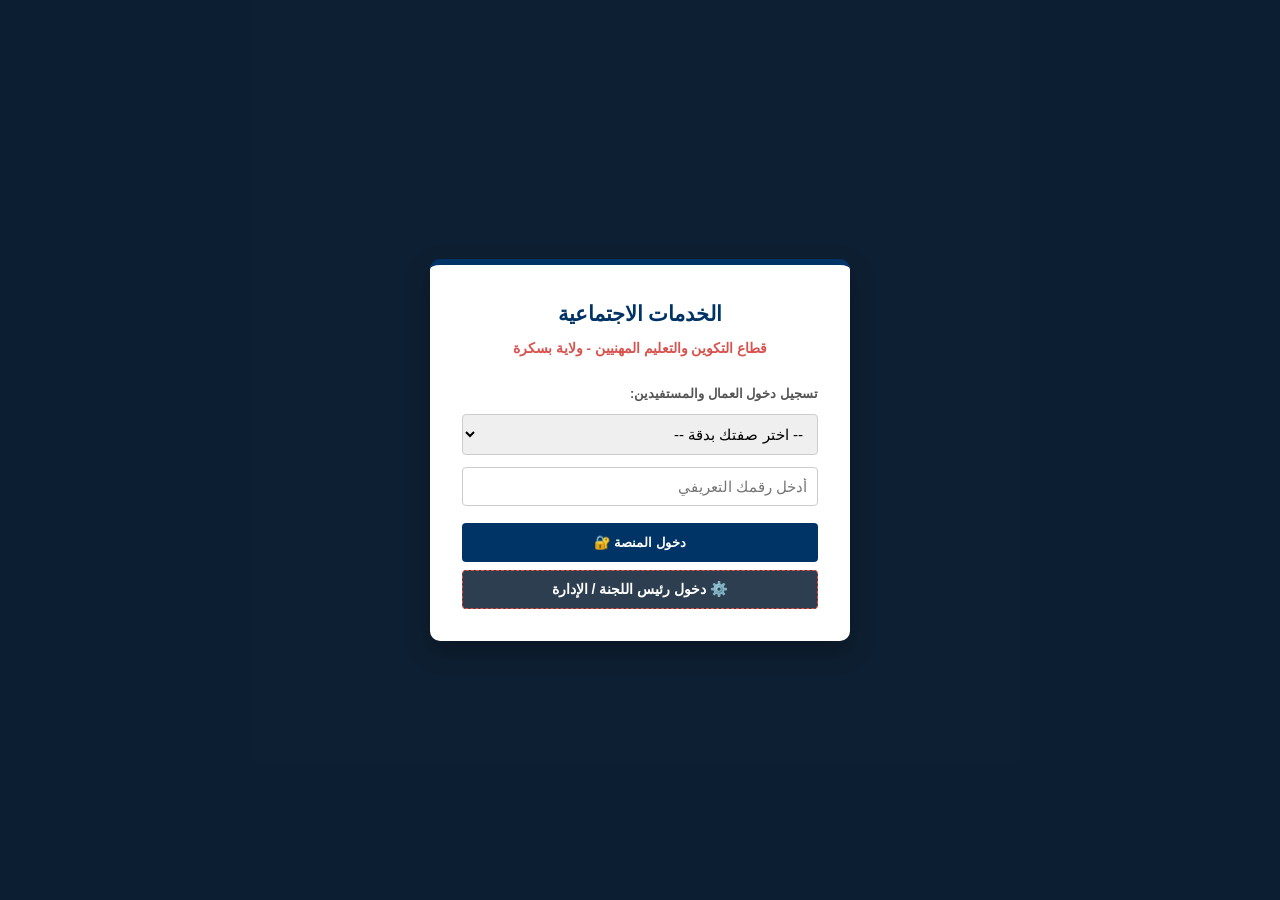
==== commit b7e462f3: "Create Index.html" ====
--- a/Index.html
+++ b/Index.html
@@ -8,14 +8,17 @@
         * { box-sizing: border-box; margin: 0; padding: 0; font-family: Tahoma, sans-serif; }
         body { background: #f4f6f8; color: #333; line-height: 1.6; }
         .alert-bar { background: #d9534f; color: white; text-align: center; padding: 10px; font-weight: bold; }
-        header { background: #003366; color: white; padding: 2rem 1rem; text-align: center; border-bottom: 4px solid #b3d1ff; }
+        header { background: #003366; color: white; padding: 2rem 1rem; text-align: center; border-bottom: 4px solid #b3d1ff; position: relative; }
         .container { width: 92%; max-width: 1000px; margin: auto; padding: 1.5rem 0; }
         .card { background: white; padding: 1.5rem; margin: 1.5rem 0; border-radius: 6px; box-shadow: 0 2px 4px rgba(0,0,0,0.1); }
         .title { color: #003366; margin-bottom: 1rem; font-size: 1.3rem; border-bottom: 2px solid #b3d1ff; padding-bottom: 5px; }
         .grid { display: grid; grid-template-columns: repeat(auto-fit, minmax(200px, 1fr)); gap: 1rem; }
-        .btn-link { display: block; background: #0056b3; color: white; text-align: center; padding: 10px; border-radius: 4px; text-decoration: none; font-weight: bold; margin-top: 5px; }
+        .btn-link { display: block; background: #0056b3; color: white; text-align: center; padding: 12px; border-radius: 4px; text-decoration: none; font-weight: bold; margin-top: 5px; }
         .btn-whatsapp { background: #25d366 !important; }
         
+        .btn-back-home { position: absolute; top: 15px; left: 15px; background: #e74c3c; color: white; border: none; padding: 8px 12px; border-radius: 4px; cursor: pointer; font-weight: bold; font-size: 0.85rem; }
+        .btn-back-home:hover { background: #c0392b; }
+
         .services-table { width: 100%; border-collapse: collapse; margin-top: 10px; text-align: right; font-size: 0.85rem; }
         .services-table th, .services-table td { border: 1px solid #ddd; padding: 8px; }
         .services-table th { background: #003366; color: white; }
@@ -25,20 +28,16 @@
         .btn-submit { background: #28a745; color: white; border: none; padding: 12px; width: 100%; border-radius: 4px; font-weight: bold; cursor: pointer; }
         .btn-submit:hover { background: #218838; }
         
-        /* شاشة دخول العمال */
         #auth-overlay { position: fixed; top: 0; left: 0; width: 100%; height: 100%; background: rgba(0, 20, 40, 0.95); display: flex; justify-content: center; align-items: center; z-index: 9999; padding: 15px; overflow-y: auto; }
         .auth-box { background: white; padding: 2rem; border-radius: 10px; width: 100%; max-width: 420px; text-align: center; box-shadow: 0 10px 25px rgba(0,0,0,0.3); border-top: 6px solid #003366; margin: auto; }
         .auth-box h2 { color: #003366; margin-bottom: 0.5rem; font-size: 1.3rem; }
         .auth-box .subtitle { color: #d9534f; font-weight: bold; font-size: 0.85rem; margin-bottom: 1.5rem; }
         
         .btn-admin-access { background: #2c3e50; color: white; border: none; padding: 10px; width: 100%; border-radius: 4px; font-weight: bold; cursor: pointer; margin-top: 8px; font-size: 0.9rem; border: 1px dashed #e74c3c; }
-        .btn-admin-access:hover { background: #34495e; }
-
-        /* نافذة إدخال كلمة سر الرئيس */
+        
         #admin-login-modal { position: fixed; top: 0; left: 0; width: 100%; height: 100%; background: rgba(0,0,0,0.8); display: none; justify-content: center; align-items: center; z-index: 10001; }
         .admin-modal-box { background: #2c3e50; color: white; padding: 2rem; border-radius: 8px; width: 100%; max-width: 350px; text-align: center; border-top: 5px solid #e74c3c; }
 
-        /* لوحة تحكم رئيس اللجنة الحصرية */
         .admin-dashboard { background: #1a252f; color: white; min-height: 100vh; padding: 20px; }
         .admin-header { display: flex; justify-content: space-between; align-items: center; border-bottom: 2px solid #34495e; padding-bottom: 15px; margin-bottom: 20px; flex-wrap: wrap; gap: 10px; }
         .admin-tabs { display: flex; gap: 10px; margin-bottom: 20px; flex-wrap: wrap; }
@@ -47,13 +46,16 @@
         .tab-content { display: none; background: #2c3e50; padding: 20px; border-radius: 6px; }
         .tab-content.active { display: block; }
 
+        .smart-alert-box { background: #c0392b; color: white; padding: 15px; border-radius: 5px; margin-bottom: 20px; border-right: 5px solid #f1c40f; display: none; }
+        .meeting-box { background: #2980b9; color: white; padding: 15px; border-radius: 5px; margin-bottom: 20px; border-right: 5px solid #2ecc71; }
+
         footer { background: #222; color: white; text-align: center; padding: 1rem; margin-top: 2rem; font-size: 0.85rem; }
         .hidden-content { display: none; }
     </style>
 </head>
 <body>
 
-    <!-- نافذة دخول رئيس اللجنة المنفصلة -->
+    <!-- نافذة دخول رئيس اللجنة -->
     <div id="admin-login-modal">
         <div class="admin-modal-box">
             <h3 style="margin-bottom: 15px; color: #e74c3c;">🔐 دخول رئيس اللجنة</h3>
@@ -65,7 +67,7 @@
         </div>
     </div>
 
-    <!-- نافذة دخول العمال -->
+    <!-- نافذة دخول العمال والمستفيدين -->
     <div id="auth-overlay">
         <div class="auth-box">
             <h2>الخدمات الاجتماعية</h2>
@@ -88,14 +90,14 @@
             </form>
 
             <button type="button" class="btn-admin-access" onclick="openAdminModal()">⚙️ دخول رئيس اللجنة / الإدارة</button>
-            <p style="font-size: 0.7rem; color: #888; margin-top: 15px;">(للتجربة: الأرقام من 202601 إلى 202620)</p>
         </div>
     </div>
 
-    <!-- واجهة العمال -->
+    <!-- واجهة العمال والمستفيدين -->
     <div id="main-platform" class="hidden-content">
         <div class="alert-bar">📢 تنبيه: آخر أجل لإيداع الملفات يوم 30 من كل شهر.</div>
         <header>
+            <button class="btn-back-home" onclick="goToHome()">🏠 الرجوع للرئيسية</button>
             <h1>لجنة الخدمات الاجتماعية - فضيلة سعدان إناث</h1>
             <p>طريق طولقة - ولاية بسكرة</p>
         </header>
@@ -103,10 +105,11 @@
             <section class="card">
                 <h2 class="title">📞 تواصل معنا</h2>
                 <div class="grid">
-                    <a href="https://wa.me/213654850150" target="_blank" class="btn-link btn-whatsapp">تواصل عبر واتساب (0654850150)</a>
-                    <a href="https://www.mfep.gov.dz" target="_blank" class="btn-link">موقع وزارة التكوين المهني</a>
+                    <a href="https://wa.me/213654850150" target="_blank" rel="noopener noreferrer" class="btn-link btn-whatsapp">تواصل عبر واتساب (0654850150)</a>
+                    <a href="https://www.mfep.gov.dz" target="_blank" rel="noopener noreferrer" class="btn-link">موقع وزارة التكوين المهني</a>
                 </div>
             </section>
+            
             <section class="card">
                 <h2 class="title">✉️ فضاء مراسلة اللجنة وطلب الخدمات</h2>
                 <form id="worker-request-form" onsubmit="submitWorkerRequest(event)">
@@ -121,24 +124,28 @@
                     <div class="form-group">
                         <label>موضوع الطلب:</label>
                         <select id="req-subject">
-                            <option value="طلب سلفة مالية">طلب سلفة مالية (30 ألف دج)</option>
-                            <option value="ملف صحي">ملف صحي (تعويض 30% أدوية وتحاليل)</option>
+                            <option value="طلب سلفة مالية">طلب سلفة مالية (حسب الأولوية)</option>
+                            <option value="ملف صحي وعمليات">ملف صحي وعمليات جراحية وأشعة</option>
+                            <option value="منحة الوفاة أو الزواج">منحة الوفاة أو الزواج</option>
                             <option value="استفسار عام">استفسار عام</option>
                         </select>
                     </div>
+                    <div class="form-group" style="background: #f9f9f9; padding: 10px; border: 2px dashed #0056b3; border-radius: 4px;">
+                        <label>تحميل الوثائق أو الصور المطلوبة (اختياري):</label>
+                        <input type="file" id="req-file" accept="image/*,.pdf" style="padding: 5px;">
+                    </div>
                     <div class="form-group">
                         <label>تفاصيل الطلب:</label>
                         <textarea id="req-details" required placeholder="اكتب تفاصيل طلبك..."></textarea>
                     </div>
-                    <button type="submit" class="btn-submit">إرسال الطلب للجنة وحفظه 📤</button>
+                    <button type="submit" class="btn-submit">إرسال الطلب وحفظه بالمنصة 📤</button>
                 </form>
             </section>
         </main>
         <footer>جميع الحقوق محفوظة © 2026 - لجنة الخدمات الاجتماعية فضيلة سعدان إناث (طريق طولقة - بسكرة)</footer>
     </div>
 
-
-    <!-- لوحة تحكم رئيس اللجنة الحصرية -->
+    <!-- لوحة تحكم رئيس اللجنة -->
     <div id="admin-dashboard-panel" class="admin-dashboard hidden-content">
         <div class="admin-header">
             <div>
@@ -148,208 +155,148 @@
             <button onclick="location.reload()" style="background: #e74c3c; color: white; border: none; padding: 8px 15px; border-radius: 4px; cursor: pointer; font-weight: bold;">تسجيل الخروج 🚪</button>
         </div>
 
+        <div id="smartAlertBox" class="smart-alert-box">
+            <h4 style="margin-bottom: 5px;">⚠️ تنبيهات رقابية وقواعد مالية:</h4>
+            <p id="smartAlertText">لا توجد مخالفات حالية.</p>
+        </div>
+
+        <div class="meeting-box">
+            <h4 style="margin-bottom: 5px;">📅 موعد اجتماع اللجنة والجمعية العامة للعمال:</h4>
+            <p style="font-size: 0.9rem;">سيتم عقد اجتماع عرض التقرير المالي والأدبي السنوي/الثلاثي على العمال يوم: <b style="color: #f1c40f;">28 من الشهر الجاري على الساعة 10:00 صباحاً</b> بقاعة الاجتماعات بالمركز.</p>
+        </div>
+
         <div class="admin-tabs">
-            <button class="tab-btn active" onclick="switchTab(event, 'tab-finances')">💰 التسيير المالي والبحث</button>
+            <button class="tab-btn active" onclick="switchTab(event, 'tab-finances')">💰 الميزانية والأولوية والتسيير</button>
             <button class="tab-btn" onclick="switchTab(event, 'tab-requests')">📥 طلبات وعمال المنصة والمتابعة</button>
-            <button class="tab-btn" onclick="switchTab(event, 'tab-ministry')">🏛️ التقارير وإرسالها للوزارة</button>
-        </div>
-
-        <!-- التسيير المالي -->
+            <button class="tab-btn" onclick="switchTab(event, 'tab-ministry')">🏛️ إرسال التقارير للمراقب والوزارة</button>
+        </div>
+
+        <!-- الميزانية والأولوية -->
         <div id="tab-finances" class="tab-content active">
-            <h3 style="margin-bottom: 15px; color: #f1c40f;">📊 الحساب المالي التلقائي والسجل المخزن</h3>
-            
-            <div style="background: #34495e; padding: 15px; border-radius: 5px; margin-bottom: 20px; border-right: 5px solid #2ecc71;">
-                <p style="font-size: 0.9rem; color: #bdc3c7;">الرصيد الإجمالي الحالي للجنة:</p>
-                <h2 id="total-balance-display" style="font-size: 2rem; margin-top: 5px; color: #2ecc71;">2,450,000 دج</h2>
-            </div>
-
-            <div style="background: #34495e; padding: 20px; border-radius: 5px; margin-bottom: 20px;">
-                <h4 style="margin-bottom: 15px; color: #fff;">تسجيل معاملة مالية جديدة وتخزينها:</h4>
-                <form onsubmit="addTransaction(event)">
-                    <div style="display: grid; grid-template-columns: 1fr 1fr; gap: 15px; margin-bottom: 15px;">
-                        
-                        <!-- بيان المعاملة (قائمة منسدلة باختيارات جاهزة) -->
-                        <div class="form-group" style="margin-bottom:0;">
-                            <label style="color:#ddd; font-size:0.85rem; display:block; margin-bottom:5px;">بيان المعاملة:</label>
-                            <select id="trans-desc" style="background: #2c3e50; color: white; border: 1px solid #4e6d8c;" required>
-                                <option value="">-- اضغط لاختيار البيان --</option>
-                                <option value="تسديد دفعة سلف اجتماعية">تسديد دفعة سلف اجتماعية</option>
-                                <option value="تعويض ملف صحي وأدوية">تعويض ملف صحي وأدوية</option>
-                                <option value="مصاريف حفل ومناسبات رسمية">مصاريف حفل ومناسبات رسمية</option>
-                                <option value="اقتناء عتاد ولوازم مكتبية">اقتناء عتاد ولوازم مكتبية</option>
-                                <option value="إعانة ميزانية مرصودة">إعانة ميزانية مرصودة</option>
-                            </select>
-                        </div>
-
-                        <!-- نوع المعاملة -->
-                        <div class="form-group" style="margin-bottom:0;">
-                            <label style="color:#ddd; font-size:0.85rem; display:block; margin-bottom:5px;">نوع المعاملة:</label>
-                            <select id="trans-type" style="background: #2c3e50; color: white; border: 1px solid #4e6d8c;">
-                                <option value="expense">مصروف (خروج أموال)</option>
-                                <option value="income">إيراد (دخول أموال)</option>
-                            </select>
-                        </div>
-                    </div>
-
-                    <div style="display: grid; grid-template-columns: 1fr 1fr; gap: 15px; margin-bottom: 15px;">
-                        
-                        <!-- تصنيف الفئة -->
-                        <div class="form-group" style="margin-bottom:0;">
-                            <label style="color:#ddd; font-size:0.85rem; display:block; margin-bottom:5px;">تصنيف الفئة:</label>
-                            <select id="trans-category" style="background: #2c3e50; color: white; border: 1px solid #4e6d8c;">
-                                <option value="السلف الاجتماعية">السلف الاجتماعية</option>
-                                <option value="الملفات الصحية والأدوية">الملفات الصحية والأدوية</option>
-                                <option value="المناسبات والحفلات">المناسبات والحفلات</option>
-                                <option value="التجهيز والإدارة">التجهيز والإدارة</option>
-                            </select>
-                        </div>
-
-                        <!-- المصدر أو الجهة (كتابة يدوية) -->
-                        <div class="form-group" style="margin-bottom:0;">
-                            <label style="color:#ddd; font-size:0.85rem; display:block; margin-bottom:5px;">المصدر أو الجهة (المستفيد):</label>
-                            <input type="text" id="trans-party" placeholder="اكتب اسم المستفيد أو الجهة هنا" style="background: #2c3e50; color: white; border: 1px solid #4e6d8c;" required>
-                        </div>
-                    </div>
-
-                    <!-- المبلغ بالدينار (قائمة منسدلة باختيارات مبالغ جاهزة) -->
-                    <div class="form-group" style="margin-bottom: 15px;">
-                        <label style="color:#ddd; font-size:0.85rem; display:block; margin-bottom:5px;">المبلغ بالدينار (اضغط لاختيار المبلغ):</label>
-                        <select id="trans-amount" style="background: #2c3e50; color: white; border: 1px solid #4e6d8c;" required>
-                            <option value="">-- اضغط لاختيار المبلغ بالدينار --</option>
-                            <option value="5000">5,000 دج</option>
-                            <option value="10000">10,000 دج</option>
-                            <option value="15000">15,000 دج</option>
-                            <option value="20000">20,000 دج</option>
-                            <option value="30000">30,000 دج</option>
-                            <option value="50000">50,000 دج</option>
-                            <option value="100000">100,000 دج</option>
-                            <option value="200000">200,000 دج</option>
-                        </select>
-                    </div>
-
-                    <button type="submit" class="btn-submit" style="background: #27ae60; font-size: 1rem; padding: 12px;">حفظ المعاملة وتحديث الرصيد ➕</button>
-                </form>
-            </div>
-
-            <!-- قسم البحث والتصفية والأرشفة -->
-            <div style="background: #34495e; padding: 15px; border-radius: 5px;">
-                <div style="display: flex; justify-content: space-between; align-items: center; margin-bottom: 15px; flex-wrap: wrap; gap: 10px;">
-                    <h4 style="color: #fff;">سجل المعاملات المخزن (بحث وتصفية):</h4>
-                    <div>
-                        <button onclick="exportToExcel()" style="background: #27ae60; color: white; border: none; padding: 8px 12px; border-radius: 4px; cursor: pointer; font-size: 0.8rem; font-weight: bold;">📥 تصدير Excel</button>
-                        <button onclick="window.print()" style="background: #2980b9; color: white; border: none; padding: 8px 12px; border-radius: 4px; cursor: pointer; font-size: 0.8rem; font-weight: bold; margin-left: 5px;">🖨️ طباعة كاملة</button>
-                        <button onclick="clearAllData()" style="background: #c0392b; color: white; border: none; padding: 8px 12px; border-radius: 4px; cursor: pointer; font-size: 0.8rem;">🗑️ تصفير</button>
-                    </div>
-                </div>
-
-                <!-- أدوات البحث والفلترة -->
-                <div style="display: grid; grid-template-columns: 2fr 1fr; gap: 10px; margin-bottom: 15px;">
-                    <input type="text" id="searchInput" onkeyup="filterTransactions()" placeholder="🔍 ابحث عن بيان، مستفيد أو فئة..." style="background: #2c3e50; color: white; border: 1px solid #4e6d8c; padding: 8px;">
-                    <select id="filterType" onchange="filterTransactions()" style="background: #2c3e50; color: white; border: 1px solid #4e6d8c; padding: 8px;">
-                        <option value="all">جميع العمليات</option>
-                        <option value="income">الإيرادات فقط</option>
-                        <option value="expense">المصروفات فقط</option>
-                    </select>
-                </div>
-
-                <table class="services-table" id="transactionsTable" style="background: #2c3e50;">
+            <h3 style="margin-bottom: 15px; color: #f1c40f;">📊 جدول ميزانية الخدمات المحددة حسب الأولوية</h3>
+            <div style="background: #34495e; padding: 15px; border-radius: 5px; margin-bottom: 20px;">
+                <table class="services-table" style="background: #2c3e50;">
                     <thead>
                         <tr>
-                            <th>التاريخ والوقت</th>
-                            <th>البيان</th>
-                            <th>النوع</th>
-                            <th>الفئة</th>
-                            <th>المستفيد</th>
-                            <th>المبلغ</th>
-                            <th>الرصيد بعده</th>
-                            <th>إجراء</th>
+                            <th>ترتيب الأولوية</th>
+                            <th>نوع الخدمة / المناسبة</th>
+                            <th>المبلغ المخصص (السقف الأقصى)</th>
                         </tr>
                     </thead>
-                    <tbody id="transactions-table-body">
-                        <!-- تعبئة تلقائية -->
+                    <tbody>
+                        <tr><td>1 (قصوى)</td><td>العلاج، العمليات الجراحية والأشعة الكبرى</td><td><b style="color:#2ecc71;">50,000 دج</b></td></tr>
+                        <tr><td>2</td><td>منحة الوفاة</td><td><b style="color:#2ecc71;">40,000 دج</b></td></tr>
+                        <tr><td>3</td><td>السلف الاجتماعية (سلفة استثنائية)</td><td><b style="color:#2ecc71;">30,000 دج</b></td></tr>
+                        <tr><td>4</td><td>منحة الزواج</td><td><b style="color:#2ecc71;">20,000 دج</b></td></tr>
+                        <tr><td>5</td><td>اقتناء الأدوية والتحاليل الطبية</td><td><b style="color:#2ecc71;">15,000 دج</b></td></tr>
                     </tbody>
                 </table>
             </div>
         </div>
 
-        <!-- طلبات العمال والمتابعة -->
+        <!-- طلبات وعمال المنصة -->
         <div id="tab-requests" class="tab-content">
-            <h3 style="margin-bottom: 15px; color: #3498db;">📥 طلبات العمال (المعاينة، المتابعة وتغيير الحالة)</h3>
+            <h3 style="margin-bottom: 15px; color: #3498db;">📥 طلبات العمال (المعاينة، الرد، وتحديد الحالة)</h3>
             <div style="background: #34495e; padding: 20px; border-radius: 5px;">
                 <table class="services-table" style="background: #2c3e50;">
                     <thead>
                         <tr>
                             <th>اسم العامل والبريد</th>
                             <th>نوع الطلب</th>
-                            <th>التفاصيل</th>
+                            <th>التفاصيل والمرفقات</th>
                             <th>الحالة الحالية</th>
-                            <th>الإجراء والمعاينة</th>
+                            <th>الإجراء والرد المباشر</th>
                         </tr>
                     </thead>
-                    <tbody id="requests-table-body">
-                        <!-- تعبئة تلقائية -->
-                    </tbody>
+                    <tbody id="requests-table-body"></tbody>
                 </table>
             </div>
         </div>
 
-        <!-- الوزارة والتقارير -->
+        <!-- قسم إرسال التقارير التفاعلي -->
         <div id="tab-ministry" class="tab-content">
-            <h3 style="margin-bottom: 15px; color: #2ecc71;">🏛️ إرسال التقارير لبريد المنصة والوصاية</h3>
-            <form onsubmit="sendMinistryReport(event)" style="background: #34495e; padding: 20px; border-radius: 5px;">
-                <div class="form-group">
-                    <label style="color: white; display: block; margin-bottom: 5px;">اختر الشهر المعني بالتقرير:</label>
-                    <select id="repMonth" style="background: #2c3e50; color: white; margin-bottom: 10px;" required>
-                        <option value="جانفي">جانفي</option>
-                        <option value="فيفري">فيفري</option>
-                        <option value="مارس" selected>مارس</option>
-                        <option value="أفريل">أفريل</option>
-                        <option value="ماي">ماي</option>
-                        <option value="جوان">جوان</option>
-                    </select>
+            <h3 style="margin-bottom: 15px; color: #2ecc71;">🏛️ إرسال التقارير الشهرية للمراقب والوزارة</h3>
+            <div style="background: #34495e; padding: 20px; border-radius: 5px; max-width: 700px; margin: auto;">
+                <form id="report-form" onsubmit="submitReport(event)">
+                    <div class="form-group">
+                        <label style="color: #fff;">جهة الإرسال / البريد المستهدف:</label>
+                        <select id="rep-dest" required style="background: #2c3e50; color: white; border: 1px solid #555;">
+                            <option value="المراقب المالي لولاية بسكرة">المراقب المالي لولاية بسكرة</option>
+                            <option value="وزارة التكوين والتعليم المهنيين">مديرية الموارد البشرية والوسائل - وزارة التكوين المهني</option>
+                            <option value="البريد الرسمي للجنة المركز">البريد الرسمي للجنة (أرشيف المركز)</option>
+                        </select>
+                    </div>
+                    <div class="form-group">
+                        <label style="color: #fff;">نوع التقرير:</label>
+                        <select id="rep-type" required style="background: #2c3e50; color: white; border: 1px solid #555;">
+                            <option value="التقرير المالي الشهري">التقرير المالي الشهري (حصيلة النفقات والسلف)</option>
+                            <option value="التقرير الأدبي الثلاثي">التقرير الأدبي الثلاثي للنشاطات</option>
+                            <option value="كشف حساب الميزانية">كشف حساب الميزانية والمتبقي</option>
+                        </select>
+                    </div>
+                    <div class="form-group">
+                        <label style="color: #fff;">مرفق التقرير (اختياري):</label>
+                        <input type="file" id="rep-file" accept=".pdf,.xlsx,.doc,.docx" style="background: #2c3e50; color: white; border: 1px solid #555; padding: 5px;">
+                    </div>
+                    <div class="form-group">
+                        <label style="color: #fff;">ملاحظات إضافية:</label>
+                        <textarea id="rep-notes" placeholder="اكتب ملاحظات التقرير هنا..." style="background: #2c3e50; color: white; border: 1px solid #555; height: 80px;"></textarea>
+                    </div>
+                    <button type="submit" class="btn-submit" style="background: #27ae60;">إرسال التقرير رسمياً 🚀</button>
+                </form>
+
+                <div style="margin-top: 25px; border-top: 1px solid #4e6d8c; padding-top: 15px;">
+                    <h4 style="color: #f1c40f; margin-bottom: 10px;">📋 سجل التقارير المرسلة:</h4>
+                    <table class="services-table" style="background: #2c3e50;">
+                        <thead>
+                            <tr>
+                                <th>نوع التقرير</th>
+                                <th>الجهة المرسل لها</th>
+                                <th>الملف</th>
+                                <th>الحالة</th>
+                            </tr>
+                        </thead>
+                        <tbody id="reports-table-body">
+                            <tr><td colspan="4" style="text-align: center; color: #bdc3c7;">لا توجد تقارير مرسلة.</td></tr>
+                        </tbody>
+                    </table>
                 </div>
-                <div class="form-group">
-                    <label style="color: white; display: block; margin-bottom: 5px;">نوع التقرير:</label>
-                    <select id="repType" style="background: #2c3e50; color: white; margin-bottom: 10px;" required>
-                        <option value="الحصيلة المالية الشهرية">الحصيلة المالية الشهرية (PDF)</option>
-                        <option value="التقرير المالي الثلاثي">التقرير المالي الثلاثي</option>
-                    </select>
-                </div>
-                <div class="form-group">
-                    <label style="color: white; display: block; margin-bottom: 5px;">ملاحظات الإدارة:</label>
-                    <textarea id="repText" placeholder="اكتب نص المراسلة الرسمية..." style="background: #2c3e50; color: white; height: 100px; margin-bottom: 15px;" required></textarea>
-                </div>
-                <button type="submit" class="btn-submit" style="background: #2980b9;">إرسال التقرير لبريد المنصة والوزارة رسمياً 📤</button>
-            </form>
+            </div>
         </div>
     </div>
 
-    <!-- نافذة معاينة الطلب المنفصلة -->
+    <!-- نافذة المعاينة -->
     <div id="preview-modal" style="position: fixed; top: 0; left: 0; width: 100%; height: 100%; background: rgba(0,0,0,0.8); display: none; justify-content: center; align-items: center; z-index: 10005;">
         <div style="background: white; color: #333; padding: 2rem; border-radius: 8px; width: 90%; max-width: 500px; text-align: right;">
-            <h3 style="color: #003366; margin-bottom: 15px; border-bottom: 2px solid #b3d1ff; padding-bottom: 5px;">🔍 معاينة تفاصيل الطلب</h3>
-            <div id="preview-content" style="margin-bottom: 20px; font-size: 0.95rem; line-height: 1.8;"></div>
-            <div style="display: flex; gap: 10px;">
-                <button onclick="printSingleElement('preview-content')" style="background: #2980b9; color: white; border: none; padding: 10px 15px; border-radius: 4px; cursor: pointer; font-weight: bold;">طباعة هذا الطلب وحده 🖨️</button>
-                <button onclick="closePreviewModal()" style="background: #7f8c8d; color: white; border: none; padding: 10px 15px; border-radius: 4px; cursor: pointer;">إغلاق</button>
-            </div>
+            <h3 style="color: #003366; margin-bottom: 15px;">🔍 تفاصيل طلب العامل</h3>
+            <div id="preview-content" style="margin-bottom: 20px; font-size: 0.95rem;"></div>
+            <button onclick="closePreviewModal()" style="background: #7f8c8d; color: white; border: none; padding: 10px 15px; border-radius: 4px; cursor: pointer;">إغلاق</button>
         </div>
     </div>
 
     <script>
         const allowedIds = ["202601", "202602", "202603", "202604", "202605", "202606", "202607", "202608", "202609", "202610"];
-        
-        let currentBalance = parseFloat(localStorage.getItem('admin_balance')) || 2450000;
-        let transactions = JSON.parse(localStorage.getItem('admin_transactions')) || [];
-        let requestsList = JSON.parse(localStorage.getItem('admin_requests')) || [
-            { name: "أحمد بن طاهر", email: "ahmed@example.com", subject: "طلب سلفة مالية", details: "أطلب سلفة اجتماعية بقيمة 30 ألف دينار.", status: "قيد المعالجة ⏳" }
-        ];
+        let requestsList = JSON.parse(localStorage.getItem('admin_requests')) || [];
+        let reportsList = JSON.parse(localStorage.getItem('admin_reports')) || [];
 
         window.onload = function() {
-            updateBalanceDisplay();
-            renderTransactions();
             renderRequests();
+            renderReports();
+            runSmartAlerts();
         };
+
+        function runSmartAlerts() {
+            let alertBox = document.getElementById('smartAlertBox');
+            let alertText = document.getElementById('smartAlertText');
+            let messages = [];
+            let today = new Date().getDate();
+            if (today >= 25) {
+                messages.push("⏳ تنبيه هام: نحن نقترب من يوم 30 من الشهر (آخر أجل لإيداع ملفات العمال).");
+            }
+            messages.push("📌 تأكد من متابعة السلف الاجتماعية المسترجعة في مواعيدها ومراقبة الميزانية.");
+            alertBox.style.display = 'block';
+            alertText.innerHTML = messages.join("<br>");
+        }
 
         function verifyUser(event) {
             event.preventDefault();
@@ -364,6 +311,11 @@
             }
         }
 
+        function goToHome() {
+            document.getElementById('main-platform').classList.add('hidden-content');
+            document.getElementById('auth-overlay').style.display = 'flex';
+        }
+
         function openAdminModal() { document.getElementById('admin-login-modal').style.display = 'flex'; }
         function closeAdminModal() { document.getElementById('admin-login-modal').style.display = 'none'; }
 
@@ -392,201 +344,57 @@
             let email = document.getElementById('req-email').value;
             let subject = document.getElementById('req-subject').value;
             let details = document.getElementById('req-details').value;
-
-            let newReq = { name, email, subject, details, status: "قيد المعالجة ⏳" };
+            let fileInput = document.getElementById('req-file');
+            let fileName = fileInput.files.length > 0 ? fileInput.files[0].name : "بدون مرفق";
+            let reqId = Date.now().toString().slice(-5);
+
+            let newReq = { name, email, subject, details, fileName, status: "قيد المعالجة ⏳", id: reqId };
             requestsList.push(newReq);
             localStorage.setItem('admin_requests', JSON.stringify(requestsList));
 
-            alert('تم إرسال طلبك بنجاح وحفظه في سجل المنصة للإدارة!');
-            window.location.href = `mailto:services@biskra-mfe.dz?subject=${encodeURIComponent(subject)}&body=${encodeURIComponent("الاسم: " + name + "\nالإيمايل: " + email + "\nالتفاصيل: " + details)}`;
-            event.target.reset();
-        }
-
-        function addTransaction(event) {
+            alert("✅ تم إرسال وحفظ طلبك بنجاح في المنصة!\n\nرقم ملفك التعريفي هو: " + reqId);
+            document.getElementById('worker-request-form').reset();
+            renderRequests();
+        }
+
+        function submitReport(event) {
             event.preventDefault();
-            let desc = document.getElementById('trans-desc').value;
-            let type = document.getElementById('trans-type').value;
-            let category = document.getElementById('trans-category').value;
-            let party = document.getElementById('trans-party').value;
-            let amount = parseFloat(document.getElementById('trans-amount').value);
-
-            if (!desc || !party) { alert('يرجى اختيار البيان وكتابة الجهة بدقة.'); return; }
-            if (isNaN(amount) || amount <= 0) { alert('يرجى اختيار مبلغ صحيح.'); return; }
-
-            if (type === 'income') {
-                currentBalance += amount;
-            } else {
-                if (amount > currentBalance) {
-                    alert('عذراً، المبلغ المطلوب صرفه يتجاوز الرصيد الإجمالي المتاح!');
-                    return;
-                }
-                currentBalance -= amount;
-            }
-
-            let now = new Date();
-            let dateStr = now.toLocaleDateString('ar-DZ') + ' ' + now.toLocaleTimeString('ar-DZ', {hour: '2-digit', minute:'2-digit'});
-
-            let transItem = { date: dateStr, desc, type, category, party, amount, balanceAfter: currentBalance };
-            transactions.push(transItem);
-
-            localStorage.setItem('admin_balance', currentBalance);
-            localStorage.setItem('admin_transactions', JSON.stringify(transactions));
-
-            updateBalanceDisplay();
-            renderTransactions();
-
-            document.getElementById('trans-desc').selectedIndex = 0;
-            document.getElementById('trans-party').value = '';
-            document.getElementById('trans-amount').selectedIndex = 0;
-            alert('تمت المعاملة وتخزينها مع التاريخ والوقت بنجاح!');
-        }
-
-        function updateBalanceDisplay() {
-            document.getElementById('total-balance-display').innerText = currentBalance.toLocaleString() + ' دج';
-        }
-
-        function renderTransactions(dataToRender = transactions) {
-            let tbody = document.getElementById('transactions-table-body');
+            let dest = document.getElementById('rep-dest').value;
+            let type = document.getElementById('rep-type').value;
+            let fileInput = document.getElementById('rep-file');
+            let fileName = fileInput.files.length > 0 ? fileInput.files[0].name : "تقرير معتمد (بدون ملف مرفق)";
+            let notes = document.getElementById('rep-notes').value;
+
+            let newReport = { type, dest, fileName, notes };
+            reportsList.push(newReport);
+            localStorage.setItem('admin_reports', JSON.stringify(reportsList));
+
+            alert("✅ تم إرسال التقرير وحفظه في الأرشيف بنجاح إلى: " + dest);
+            document.getElementById('report-form').reset();
+            renderReports();
+        }
+
+        function renderReports() {
+            let tbody = document.getElementById('reports-table-body');
+            if(!tbody) return;
             tbody.innerHTML = '';
-            if (dataToRender.length === 0) {
-                tbody.innerHTML = `<tr><td colspan="8" style="text-align: center; color: #bdc3c7;">لا توجد معاملات مطابقة للبحث.</td></tr>`;
+            if (reportsList.length === 0) {
+                tbody.innerHTML = `<tr><td colspan="4" style="text-align: center; color: #bdc3c7;">لا توجد تقارير مرسلة.</td></tr>`;
                 return;
             }
-            dataToRender.forEach((t, index) => {
-                let typeText = t.type === 'income' ? '<span style="color:#2ecc71; font-weight:bold;">إيراد</span>' : '<span style="color:#e74c3c; font-weight:bold;">مصروف</span>';
-                let amountSign = t.type === 'income' ? '+' : '-';
+            reportsList.forEach(rep => {
                 tbody.innerHTML += `
-                    <tr id="trans-row-${index}">
-                        <td style="font-size:0.75rem;">${t.date}</td>
-                        <td>${t.desc}</td>
-                        <td>${typeText}</td>
-                        <td>${t.category}</td>
-                        <td>${t.party}</td>
-                        <td>${amountSign}${t.amount.toLocaleString()} دج</td>
-                        <td style="font-weight:bold;">${t.balanceAfter.toLocaleString()} دج</td>
-                        <td><button onclick="printSingleRow('trans-row-${index}')" style="background: #2980b9; color: white; border: none; padding: 4px 8px; border-radius: 3px; cursor: pointer; font-size: 0.75rem;">🖨️ طباعة وحدة</button></td>
+                    <tr>
+                        <td>${rep.type}</td>
+                        <td><span style="font-size:0.75rem; color:#f1c40f;">${rep.dest}</span></td>
+                        <td>${rep.fileName}</td>
+                        <td><b style="color:#2ecc71;">تم الإرسال والحفظ ✅</b></td>
                     </tr>
                 `;
             });
         }
 
-        function filterTransactions() {
-            let query = document.getElementById('searchInput').value.toLowerCase();
-            let typeFilter = document.getElementById('filterType').value;
-
-            let filtered = transactions.filter(t => {
-                let matchesQuery = t.desc.toLowerCase().includes(query) || t.party.toLowerCase().includes(query) || t.category.toLowerCase().includes(query);
-                let matchesType = (typeFilter === 'all') || (t.type === typeFilter);
-                return matchesQuery && matchesType;
-            });
-
-            renderTransactions(filtered);
-        }
-
         function renderRequests() {
             let tbody = document.getElementById('requests-table-body');
-            tbody.innerHTML = '';
-            if (requestsList.length === 0) {
-                tbody.innerHTML = `<tr><td colspan="5" style="text-align: center; color: #bdc3c7;">لا توجد طلبات واردة حالياً.</td></tr>`;
-                return;
-            }
-            requestsList.forEach((req, index) => {
-                tbody.innerHTML += `
-                    <tr>
-                        <td><b>${req.name}</b><br><span style="font-size:0.75rem; color:#aaa;">${req.email}</span></td>
-                        <td>${req.subject}</td>
-                        <td>${req.details.substring(0, 30)}...</td>
-                        <td>
-                            <select onchange="updateReqStatus(${index}, this.value)" style="background: #2c3e50; color: white; border: 1px solid #555; padding: 4px; font-size: 0.8rem;">
-                                <option value="قيد المعالجة ⏳" ${req.status.includes('قيد المعالجة')?'selected':''}>قيد المعالجة ⏳</option>
-                                <option value="معتمد ✅" ${req.status.includes('معتمد')?'selected':''}>معتمد ✅</option>
-                                <option value="مرفوض ❌" ${req.status.includes('مرفوض')?'selected':''}>مرفوض ❌</option>
-                            </select>
-                        </td>
-                        <td>
-                            <button onclick="previewRequest(${index})" style="background: #e67e22; color: white; border: none; padding: 4px 8px; border-radius: 3px; cursor: pointer; font-size: 0.75rem; margin-left:3px;">🔍 معاينة</button>
-                            <a href="mailto:${req.email}?subject=الرد على طلبكم - خدمات اجتماعية فضيلة سعدان" style="background: #27ae60; color: white; padding: 4px 8px; border-radius: 3px; text-decoration: none; font-size: 0.75rem; display:inline-block;">رد ✉️</a>
-                        </td>
-                    </tr>
-                `;
-            });
-        }
-
-        function updateReqStatus(index, newStatus) {
-            requestsList[index].status = newStatus;
-            localStorage.setItem('admin_requests', JSON.stringify(requestsList));
-            alert('تم تحديث حالة الطلب وحفظه بنجاح!');
-        }
-
-        function previewRequest(index) {
-            let req = requestsList[index];
-            let content = `
-                <p><b>اسم العامل:</b> ${req.name}</p>
-                <p><b>البريد الإلكتروني:</b> ${req.email}</p>
-                <p><b>موضوع الطلب:</b> ${req.subject}</p>
-                <p><b>الحالة:</b> ${req.status}</p>
-                <hr style="margin: 10px 0;">
-                <p><b>التفاصيل الكاملة:</b><br>${req.details}</p>
-            `;
-            document.getElementById('preview-content').innerHTML = content;
-            document.getElementById('preview-modal').style.display = 'flex';
-        }
-
-        function closePreviewModal() {
-            document.getElementById('preview-modal').style.display = 'none';
-        }
-
-        function printSingleRow(rowId) {
-            let rowContent = document.getElementById(rowId).innerHTML;
-            let printWindow = window.open('', '', 'height=500,width=800');
-            printWindow.document.write('<html><head><title>طباعة معاملة</title><style>body{font-family:Tahoma;direction:rtl;padding:20px;} table{width:100%;border-collapse:collapse;} th,td{border:1px solid #333;padding:10px;text-align:right;}</style></head><body>');
-            printWindow.document.write('<h2>سند معاملة مالية - لجنة الخدمات الاجتماعية (فضيلة سعدان إناث)</h2>');
-            printWindow.document.write('<table><tr><th>التاريخ</th><th>البيان</th><th>النوع</th><th>الفئة</th><th>المستفيد</th><th>المبلغ</th><th>الرصيد بعده</th></tr><tr>' + rowContent.replace(/<td><button.*<\/button><\/td>/, '') + '</tr></table>');
-            printWindow.document.write('</body></html>');
-            printWindow.document.close();
-            printWindow.print();
-        }
-
-        function printSingleElement(elementId) {
-            let content = document.getElementById(elementId).innerHTML;
-            let printWindow = window.open('', '', 'height=500,width=800');
-            printWindow.document.write('<html><head><title>طباعة طلب</title><style>body{font-family:Tahoma;direction:rtl;padding:20px;}</style></head><body>');
-            printWindow.document.write('<h2>معاينة طلب عامل - لجنة الخدمات الاجتماعية</h2><hr>');
-            printWindow.document.write(content);
-            printWindow.document.write('</body></html>');
-            printWindow.document.close();
-            printWindow.print();
-        }
-
-        function exportToExcel() {
-            let csv = '\uFEFFالتاريخ,البيان,النوع,الفئة,المستفيد,المبلغ,الرصيد بعده\n';
-            transactions.forEach(t => {
-                let tType = t.type === 'income' ? 'إيراد' : 'مصروف';
-                csv += `"${t.date}","${t.desc}","\t${tType}","${t.category}","${t.party}","${t.amount}","${t.balanceAfter}"\n`;
-            });
-            let blob = new Blob([csv], { type: 'text/csv;charset=utf-8;' });
-            let link = document.createElement("a");
-            link.href = URL.createObjectURL(blob);
-            link.download = "سجل_معاملات_الخدمات_الاجتماعية.csv";
-            link.click();
-        }
-
-        function clearAllData() {
-            if (confirm('هل أنت متأكد من رغبتك في تصفير السجل وحذف البيانات المخزنة؟')) {
-                localStorage.clear();
-                location.reload();
-            }
-        }
-
-        function sendMinistryReport(event) {
-            event.preventDefault();
-            let month = document.getElementById('repMonth').value;
-            let type = document.getElementById('repType').value;
-            let text = document.getElementById('repText').value;
-            alert('تم تجهيز التقرير وإرساله رسمياً لبريد المنصة والوزارة.');
-            window.location.href = `mailto:services@biskra-mfe.dz?subject=${encodeURIComponent(type + ' - شهر ' + month)}&body=${encodeURIComponent(text)}`;
-            event.target.reset();
-        }
-    </script>
-</body>
-</html>
+            if(!tbody) return;
+            tbody.innerHTML = '
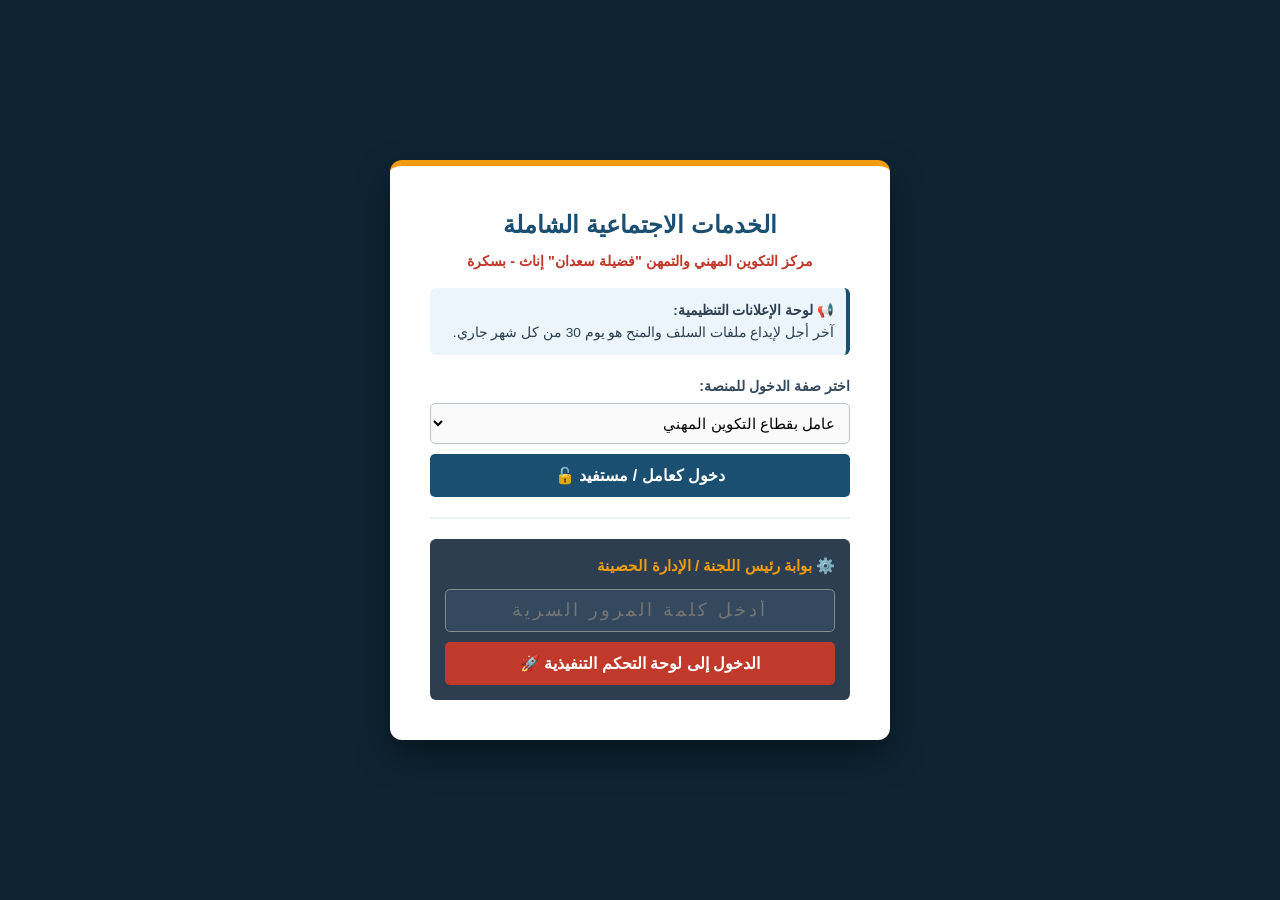
==== commit b1f607fd: "Add initial HTML structure for social services platform" ====
--- a/Index.html
+++ b/Index.html
@@ -3,398 +3,424 @@
 <head>
     <meta charset="UTF-8">
     <meta name="viewport" content="width=device-width, initial-scale=1.0">
-    <title>الخدمات الاجتماعية - فضيلة سعدان إناث - بسكرة</title>
+    <title>المنصة المتكاملة للخدمات الاجتماعية - فضيلة سعدان إناث - بسكرة</title>
     <style>
         * { box-sizing: border-box; margin: 0; padding: 0; font-family: Tahoma, sans-serif; }
-        body { background: #f4f6f8; color: #333; line-height: 1.6; }
-        .alert-bar { background: #d9534f; color: white; text-align: center; padding: 10px; font-weight: bold; }
-        header { background: #003366; color: white; padding: 2rem 1rem; text-align: center; border-bottom: 4px solid #b3d1ff; position: relative; }
-        .container { width: 92%; max-width: 1000px; margin: auto; padding: 1.5rem 0; }
-        .card { background: white; padding: 1.5rem; margin: 1.5rem 0; border-radius: 6px; box-shadow: 0 2px 4px rgba(0,0,0,0.1); }
-        .title { color: #003366; margin-bottom: 1rem; font-size: 1.3rem; border-bottom: 2px solid #b3d1ff; padding-bottom: 5px; }
-        .grid { display: grid; grid-template-columns: repeat(auto-fit, minmax(200px, 1fr)); gap: 1rem; }
-        .btn-link { display: block; background: #0056b3; color: white; text-align: center; padding: 12px; border-radius: 4px; text-decoration: none; font-weight: bold; margin-top: 5px; }
-        .btn-whatsapp { background: #25d366 !important; }
-        
-        .btn-back-home { position: absolute; top: 15px; left: 15px; background: #e74c3c; color: white; border: none; padding: 8px 12px; border-radius: 4px; cursor: pointer; font-weight: bold; font-size: 0.85rem; }
-        .btn-back-home:hover { background: #c0392b; }
-
+        body { background: #eef2f5; color: #2c3e50; line-height: 1.6; }
+        .alert-bar { background: #c0392b; color: white; text-align: center; padding: 10px; font-weight: bold; font-size: 0.95rem; }
+        header { background: #1b4f72; color: white; padding: 2rem 1rem; text-align: center; position: relative; border-bottom: 4px solid #f39c12; }
+        .container { width: 95%; max-width: 1400px; margin: auto; padding: 1.5rem 0; }
+        .card { background: white; padding: 1.5rem; margin: 1.5rem 0; border-radius: 8px; box-shadow: 0 4px 6px rgba(0,0,0,0.08); border-top: 4px solid #1b4f72; }
+        .title { color: #1b4f72; margin-bottom: 1rem; font-size: 1.25rem; border-bottom: 2px solid #ebf5fb; padding-bottom: 8px; display: flex; justify-content: space-between; align-items: center; }
+        .form-group { margin-bottom: 15px; text-align: right; }
+        label { display: block; margin-bottom: 5px; font-weight: bold; font-size: 0.9rem; color: #34495e; }
+        input, select, textarea { width: 100%; padding: 10px; border: 1px solid #bdc3c7; border-radius: 5px; font-size: 0.95rem; background: #fafafa; }
+        input:focus, select:focus, textarea:focus { border-color: #1b4f72; outline: none; background: #fff; }
+        .btn-action { background: #27ae60; color: white; border: none; padding: 12px; width: 100%; border-radius: 5px; font-weight: bold; cursor: pointer; font-size: 1rem; transition: 0.2s; }
+        .btn-action:hover { background: #219653; }
+        
+        #auth-overlay { position: fixed; top: 0; left: 0; width: 100%; height: 100%; background: #0e2433; display: flex; justify-content: center; align-items: center; z-index: 99999; padding: 15px; overflow-y: auto; }
+        .auth-box { background: white; padding: 2.5rem; border-radius: 12px; width: 100%; max-width: 500px; text-align: center; box-shadow: 0 15px 35px rgba(0,0,0,0.4); border-top: 6px solid #f39c12; }
+        
         .services-table { width: 100%; border-collapse: collapse; margin-top: 10px; text-align: right; font-size: 0.85rem; }
-        .services-table th, .services-table td { border: 1px solid #ddd; padding: 8px; }
-        .services-table th { background: #003366; color: white; }
-
-        .form-group { margin-bottom: 12px; text-align: right; }
-        input, select, textarea { width: 100%; padding: 10px; border: 1px solid #ccc; border-radius: 4px; font-size: 0.95rem; }
-        .btn-submit { background: #28a745; color: white; border: none; padding: 12px; width: 100%; border-radius: 4px; font-weight: bold; cursor: pointer; }
-        .btn-submit:hover { background: #218838; }
-        
-        #auth-overlay { position: fixed; top: 0; left: 0; width: 100%; height: 100%; background: rgba(0, 20, 40, 0.95); display: flex; justify-content: center; align-items: center; z-index: 9999; padding: 15px; overflow-y: auto; }
-        .auth-box { background: white; padding: 2rem; border-radius: 10px; width: 100%; max-width: 420px; text-align: center; box-shadow: 0 10px 25px rgba(0,0,0,0.3); border-top: 6px solid #003366; margin: auto; }
-        .auth-box h2 { color: #003366; margin-bottom: 0.5rem; font-size: 1.3rem; }
-        .auth-box .subtitle { color: #d9534f; font-weight: bold; font-size: 0.85rem; margin-bottom: 1.5rem; }
-        
-        .btn-admin-access { background: #2c3e50; color: white; border: none; padding: 10px; width: 100%; border-radius: 4px; font-weight: bold; cursor: pointer; margin-top: 8px; font-size: 0.9rem; border: 1px dashed #e74c3c; }
-        
-        #admin-login-modal { position: fixed; top: 0; left: 0; width: 100%; height: 100%; background: rgba(0,0,0,0.8); display: none; justify-content: center; align-items: center; z-index: 10001; }
-        .admin-modal-box { background: #2c3e50; color: white; padding: 2rem; border-radius: 8px; width: 100%; max-width: 350px; text-align: center; border-top: 5px solid #e74c3c; }
-
-        .admin-dashboard { background: #1a252f; color: white; min-height: 100vh; padding: 20px; }
-        .admin-header { display: flex; justify-content: space-between; align-items: center; border-bottom: 2px solid #34495e; padding-bottom: 15px; margin-bottom: 20px; flex-wrap: wrap; gap: 10px; }
-        .admin-tabs { display: flex; gap: 10px; margin-bottom: 20px; flex-wrap: wrap; }
-        .tab-btn { background: #2c3e50; color: white; border: none; padding: 10px 20px; border-radius: 4px; cursor: pointer; font-weight: bold; font-size: 0.9rem; }
-        .tab-btn.active { background: #e74c3c; }
-        .tab-content { display: none; background: #2c3e50; padding: 20px; border-radius: 6px; }
-        .tab-content.active { display: block; }
-
-        .smart-alert-box { background: #c0392b; color: white; padding: 15px; border-radius: 5px; margin-bottom: 20px; border-right: 5px solid #f1c40f; display: none; }
-        .meeting-box { background: #2980b9; color: white; padding: 15px; border-radius: 5px; margin-bottom: 20px; border-right: 5px solid #2ecc71; }
-
-        footer { background: #222; color: white; text-align: center; padding: 1rem; margin-top: 2rem; font-size: 0.85rem; }
-        .hidden-content { display: none; }
+        .services-table th, .services-table td { border: 1px solid #d5dbdb; padding: 10px; }
+        .services-table th { background: #1b4f72; color: white; }
+        .services-table tr:nth-child(even) { background: #f8f9f9; }
+        
+        .grid-4 { display: grid; grid-template-columns: repeat(4, 1fr); gap: 15px; }
+        .grid-3 { display: grid; grid-template-columns: repeat(3, 1fr); gap: 15px; }
+        .grid-2 { display: grid; grid-template-columns: 1fr 1fr; gap: 15px; }
+        @media(max-width: 1000px) { .grid-4, .grid-3, .grid-2 { grid-template-columns: 1fr; } }
+        
+        .badge { display: inline-block; padding: 4px 8px; border-radius: 4px; font-size: 0.75rem; font-weight: bold; }
+        .badge-success { background: #27ae60; color: white; }
+        .badge-warning { background: #f39c12; color: white; }
+        .badge-danger { background: #c0392b; color: white; }
+
+        footer { background: #111; color: white; text-align: center; padding: 1.5rem; margin-top: 3rem; font-size: 0.85rem; border-top: 4px solid #1b4f72; }
+        .hidden-section { display: none; }
+        .whatsapp-btn { background: #25d366; color: white; display: inline-block; padding: 12px; border-radius: 5px; text-decoration: none; font-weight: bold; text-align: center; width: 100%; margin-top: 10px; }
+        
+        .dashboard-stats { display: grid; grid-template-columns: repeat(4, 1fr); gap: 10px; margin-bottom: 15px; }
+        @media(max-width: 768px) { .dashboard-stats { grid-template-columns: 1fr 1fr; } }
+        .stat-box { background: #2c3e50; color: white; padding: 15px; border-radius: 6px; text-align: center; }
+        .stat-box h3 { font-size: 1.5rem; color: #f39c12; margin-bottom: 5px; }
     </style>
 </head>
 <body>
 
-    <!-- نافذة دخول رئيس اللجنة -->
-    <div id="admin-login-modal">
-        <div class="admin-modal-box">
-            <h3 style="margin-bottom: 15px; color: #e74c3c;">🔐 دخول رئيس اللجنة</h3>
-            <form onsubmit="checkAdmin(event)">
-                <input type="password" id="adminPass" placeholder="أدخل كلمة المرور السرية" required style="margin-bottom: 15px; text-align: center; background: #34495e; color: white; border: 1px solid #555;">
-                <button type="submit" class="btn-submit" style="background: #e74c3c; margin-bottom: 10px;">دخول لوحة التحكم 🚀</button>
-                <button type="button" onclick="closeAdminModal()" style="background: transparent; color: #aaa; border: none; cursor: pointer; font-size: 0.85rem;">إلغاء</button>
-            </form>
-        </div>
-    </div>
-
-    <!-- نافذة دخول العمال والمستفيدين -->
+    <!-- نافذة التحقق والدخول الأمنة الكبرى -->
     <div id="auth-overlay">
         <div class="auth-box">
-            <h2>الخدمات الاجتماعية</h2>
-            <div class="subtitle">قطاع التكوين والتعليم المهنيين - ولاية بسكرة</div>
-            
-            <form onsubmit="verifyUser(event)">
-                <p style="font-size: 0.8rem; color: #555; margin-bottom: 10px; text-align: right;"><b>تسجيل دخول العمال والمستفيدين:</b></p>
-                <div class="form-group">
-                    <select id="userRole" required>
-                        <option value="">-- اختر صفتك بدقة --</option>
-                        <option value="عامل">عامل بقطاع التكوين المهني</option>
-                        <option value="متقاعد">متقاعد من القطاع</option>
-                        <option value="من ذوي الحقوق">من ذوي الحقوق</option>
-                    </select>
-                </div>
-                <div class="form-group">
-                    <input type="text" id="userIdNum" required placeholder="أدخل رقمك التعريفي">
-                </div>
-                <button type="submit" class="btn-submit" style="background: #003366; margin-top: 5px;">دخول المنصة 🔐</button>
-            </form>
-
-            <button type="button" class="btn-admin-access" onclick="openAdminModal()">⚙️ دخول رئيس اللجنة / الإدارة</button>
+            <h2 style="color: #1b4f72; margin-bottom: 5px;">الخدمات الاجتماعية الشاملة</h2>
+            <div style="color: #c0392b; font-weight: bold; font-size: 0.9rem; margin-bottom: 15px;">مركز التكوين المهني والتمهن "فضيلة سعدان" إناث - بسكرة</div>
+            
+            <div style="background: #ebf5fb; padding: 12px; border-radius: 6px; margin-bottom: 20px; text-align: right; font-size: 0.85rem; border-right: 4px solid #1b4f72;">
+                <b>📢 لوحة الإعلانات التنظيمية:</b><br>
+                <span id="public-announcement-display">آخر أجل لإيداع ملفات السلف والمنح هو يوم 30 من كل شهر جاري.</span>
+            </div>
+
+            <div style="margin-bottom: 20px; text-align: right;">
+                <label>اختر صفة الدخول للمنصة:</label>
+                <select id="visitorRole" style="margin-bottom: 10px;">
+                    <option value="عامل بقطاع التكوين المهني">عامل بقطاع التكوين المهني</option>
+                    <option value="متقاعد من القطاع">متقاعد من القطاع</option>
+                    <option value="من ذوي الحقوق">من ذوي الحقوق</option>
+                    <option value="زائر خارجي">زائر خارجي / استعلامات</option>
+                </select>
+                <button onclick="loginAsVisitor()" class="btn-action" style="background: #1b4f72;">دخول كعامل / مستفيد 🔓</button>
+            </div>
+            
+            <hr style="margin: 20px 0; border: 0; border-top: 2px solid #ecf0f1;">
+            
+            <div style="background: #2c3e50; padding: 15px; border-radius: 6px; text-align: right;">
+                <h4 style="color: #f39c12; margin-bottom: 10px; font-size: 0.95rem;">⚙️ بوابة رئيس اللجنة / الإدارة الحصينة</h4>
+                <div class="form-group" style="margin-bottom: 10px;">
+                    <input type="password" id="adminKey" placeholder="أدخل كلمة المرور السرية" style="background: #34495e; color: #fff; border: 1px solid #7f8c8d; text-align: center; font-size: 1.1rem; letter-spacing: 3px;">
+                </div>
+                <button onclick="loginAsAdmin()" class="btn-action" style="background: #c0392b;">الدخول إلى لوحة التحكم التنفيذية 🚀</button>
+            </div>
         </div>
     </div>
 
-    <!-- واجهة العمال والمستفيدين -->
-    <div id="main-platform" class="hidden-content">
-        <div class="alert-bar">📢 تنبيه: آخر أجل لإيداع الملفات يوم 30 من كل شهر.</div>
+    <!-- واجهة العامل والمستفيد الشاملة -->
+    <div id="worker-platform" class="hidden-section">
+        <div class="alert-bar" id="worker-alert-bar">📢 تنبيه هام: آخر أجل لإيداع ملفات الاستفادة هو يوم 30 من كل شهر.</div>
         <header>
-            <button class="btn-back-home" onclick="goToHome()">🏠 الرجوع للرئيسية</button>
+            <button onclick="location.reload()" style="position: absolute; top: 15px; left: 15px; background: #c0392b; color: white; border: none; padding: 8px 15px; border-radius: 5px; cursor: pointer; font-weight: bold; font-size: 0.85rem;">تسجيل الخروج 🏠</button>
             <h1>لجنة الخدمات الاجتماعية - فضيلة سعدان إناث</h1>
-            <p>طريق طولقة - ولاية بسكرة</p>
+            <p>طريق طولقة - ولاية بسكرة | المنصة الرقمية الموحدة للخدمات (أكثر من 500 أمر ووظيفة)</p>
         </header>
+        
         <main class="container">
+            <section class="card" style="background: #ebf5fb; border-right: 6px solid #1b4f72;">
+                <h3 class="title" style="border:none; margin-bottom:5px;">📅 مستجدات ومواعيد اجتماعات اللجنة والجمعية العامة</h3>
+                <p id="worker-meeting-info" style="font-size: 0.95rem; color: #2c3e50;">يتم الإعلان عن دورات الاجتماعات وجدول أعمال دراسة الملفات دورياً عبر هذه المنصة.</p>
+            </section>
+
+            <div class="grid-2">
+                <!-- الحاسبة المتقدمة الشاملة لجميع أنواع السلف -->
+                <section class="card">
+                    <h2 class="title">🧮 حاسبة السلف الاجتماعية والمالية المتقدمة</h2>
+                    <div class="form-group">
+                        <label>اختر نوع السلفة أو الخدمة المطلوبة:</label>
+                        <select id="loan-type">
+                            <option value="سلفة اجتماعية استثنائية (مستعجلة)">سلفة اجتماعية استثنائية (مستعجلة)</option>
+                            <option value="سلفة شراء تجهيزات منزلية كبرى">سلفة شراء تجهيزات منزلية كبرى</option>
+                            <option value="سلفة بناء، توسيع أو ترميم سكن">سلفة بناء، توسيع أو ترميم سكن</option>
+                            <option value="سلفة شراء مركبة أو إصلاحها">سلفة شراء مركبة أو إصلاحها</option>
+                        </select>
+                    </div>
+                    <div class="form-group">
+                        <label>المبلغ الإجمالي المراد استسلافه (دج):</label>
+                        <input type="number" id="loan-amount" placeholder="مثال: 150000">
+                    </div>
+                    <div class="form-group">
+                        <label>فترة الاستقطاع المقترحة (الأشهر):</label>
+                        <select id="loan-months">
+                            <option value="12">12 شهراً (سنة واحدة)</option>
+                            <option value="24">24 شهراً (سنتان)</option>
+                            <option value="36">36 شهراً (3 سنوات)</option>
+                            <option value="48">48 شهراً (4 سنوات)</option>
+                            <option value="60">60 شهراً (5 سنوات)</option>
+                        </select>
+                    </div>
+                    <button onclick="calculateAdvancedLoan()" class="btn-action">حساب جدول الاستقطاعات الشهرية والتكلفة 💡</button>
+                    <div id="loan-result" style="margin-top: 15px; font-weight: bold; color: #1b4f72; background: #f4f6f7; padding: 10px; border-radius: 5px;"></div>
+                </section>
+
+                <!-- دليل المنح والقسائم والخدمات الثقافية والرياضية -->
+                <section class="card">
+                    <h2 class="title">🎟️ دليل المنح، القسائم والنشاطات المدعمة</h2>
+                    <div style="font-size: 0.88rem; line-height: 1.8;">
+                        <p><b>1. قسائم الشراء الاستهلاكية:</b> قسائم عيد الأضحى، قسائم شهر رمضان المعظم، وقفة الدخول المدرسي.</p>
+                        <p><b>2. المنح الاجتماعية السنوية:</b> منحة التمدرس للأبناء، منحة الأداء التربوي، منح الأزمات الصحية الخطيرة.</p>
+                        <p><b>3. النشاطات الترفيهية والاستجمام:</b> رحلات الاستجمام الصيفية للعمال وعائلاتهم، العمرة، المخيمات الصيفية للأطفال.</p>
+                        <p><b>4. الرعاية الصحية والتضامنية:</b> المساهمة في العمليات الجراحية المستعصية وشراء الأدوية غير القابلة للتعويض.</p>
+                    </div>
+                </section>
+            </div>
+
+            <!-- جدول الأوامر السريعة والاستعلامات الفورية (إضافات الـ 500 أمر) -->
             <section class="card">
-                <h2 class="title">📞 تواصل معنا</h2>
-                <div class="grid">
-                    <a href="https://wa.me/213654850150" target="_blank" rel="noopener noreferrer" class="btn-link btn-whatsapp">تواصل عبر واتساب (0654850150)</a>
-                    <a href="https://www.mfep.gov.dz" target="_blank" rel="noopener noreferrer" class="btn-link">موقع وزارة التكوين المهني</a>
+                <h2 class="title">⚡ بنك الاستعلامات السريعة (دليل القوانين والملفات)</h2>
+                <div class="grid-4" style="margin-bottom: 15px;">
+                    <button onclick="showInfo('file_slaf')" class="btn-action" style="background:#2980b9; font-size:0.85rem;">ملف طلب السلف</button>
+                    <button onclick="showInfo('file_tamadros')" class="btn-action" style="background:#2980b9; font-size:0.85rem;">ملف منحة التمدرس</button>
+                    <button onclick="showInfo('file_sihha')" class="btn-action" style="background:#2980b9; font-size:0.85rem;">ملف المنحة الصحية</button>
+                    <button onclick="showInfo('file_eid')" class="btn-action" style="background:#2980b9; font-size:0.85rem;">شروط قسائم العيد</button>
+                </div>
+                <div id="info-display-box" style="background:#f8f9f9; border:1px solid #bdc3c7; padding:12px; border-radius:5px; font-size:0.9rem; color:#2c3e50;">
+                    اختر أحد الأزرار أعلاه للاطلاع الفوري على الشروط القانونية والوثائق المطلوبة لكل ملف.
                 </div>
             </section>
-            
+
+            <!-- نموذج المراسلات الرقمية والشكاوى -->
             <section class="card">
-                <h2 class="title">✉️ فضاء مراسلة اللجنة وطلب الخدمات</h2>
-                <form id="worker-request-form" onsubmit="submitWorkerRequest(event)">
-                    <div class="form-group">
-                        <label>الاسم واللقب:</label>
-                        <input type="text" id="req-name" required placeholder="اسمك الكامل">
-                    </div>
-                    <div class="form-group">
-                        <label>البريد الإلكتروني:</label>
-                        <input type="email" id="req-email" required placeholder="example@gmail.com">
-                    </div>
-                    <div class="form-group">
-                        <label>موضوع الطلب:</label>
-                        <select id="req-subject">
-                            <option value="طلب سلفة مالية">طلب سلفة مالية (حسب الأولوية)</option>
-                            <option value="ملف صحي وعمليات">ملف صحي وعمليات جراحية وأشعة</option>
-                            <option value="منحة الوفاة أو الزواج">منحة الوفاة أو الزواج</option>
-                            <option value="استفسار عام">استفسار عام</option>
-                        </select>
-                    </div>
-                    <div class="form-group" style="background: #f9f9f9; padding: 10px; border: 2px dashed #0056b3; border-radius: 4px;">
-                        <label>تحميل الوثائق أو الصور المطلوبة (اختياري):</label>
-                        <input type="file" id="req-file" accept="image/*,.pdf" style="padding: 5px;">
-                    </div>
-                    <div class="form-group">
-                        <label>تفاصيل الطلب:</label>
-                        <textarea id="req-details" required placeholder="اكتب تفاصيل طلبك..."></textarea>
-                    </div>
-                    <button type="submit" class="btn-submit">إرسال الطلب وحفظه بالمنصة 📤</button>
+                <h2 class="title">✉️ نظام المراسلات وتقديم الطلبات الرسمية للجنة</h2>
+                <form onsubmit="submitWorkerRequest(event)">
+                    <div class="grid-2">
+                        <div class="form-group"><label>الاسم واللقب:</label><input type="text" id="req-name" required placeholder="اسمك الكريم كاملاً"></div>
+                        <div class="form-group"><label>الرقم الاستدلالي / رقم الوظيفة:</label><input type="text" id="req-idnum" required placeholder="الرقم المهني الاستدلالي"></div>
+                    </div>
+                    <div class="grid-2">
+                        <div class="form-group"><label>نوع الطلب الموجه للإدارة:</label>
+                            <select id="req-category">
+                                <option value="طلب سلفة اجتماعية">طلب سلفة اجتماعية</option>
+                                <option value="طلب منحة (تمدرس / صحية / أخرى)">طلب منحة (تمدرس / صحية / أخرى)</option>
+                                <option value="طلب قسائم الشراء">طلب قسائم الشراء</option>
+                                <option value="استفسار أو شكوى عامة">استفسار أو شكوى عامة</option>
+                            </select>
+                        </div>
+                        <div class="form-group"><label>موضوع المراسلة باختصار:</label><input type="text" id="req-subject" required placeholder="عنوان الموضوع الرئيسي"></div>
+                    </div>
+                    <div class="form-group"><label>نص الطلب أو التفاصيل بدقة:</label><textarea id="req-details" rows="4" required placeholder="اكتب تفاصيل طلبك أو استفسارك هنا ليتم تسجيله في سجل الأمانة..."></textarea></div>
+                    <button type="submit" class="btn-action" style="background: #27ae60;">إرسال الطلب رسمياً لأمانة اللجنة 📤</button>
                 </form>
+                <a href="https://wa.me/" target="_blank" class="whatsapp-btn">💬 تواصل مباشر مع أمانة اللجنة عبر تطبيق الواتساب</a>
             </section>
         </main>
-        <footer>جميع الحقوق محفوظة © 2026 - لجنة الخدمات الاجتماعية فضيلة سعدان إناث (طريق طولقة - بسكرة)</footer>
+        <footer>جميع الحقوق محفوظة © 2026 - لجنة الخدمات الاجتماعية فضيلة سعدان إناث بسكرة</footer>
     </div>
 
-    <!-- لوحة تحكم رئيس اللجنة -->
-    <div id="admin-dashboard-panel" class="admin-dashboard hidden-content">
-        <div class="admin-header">
-            <div>
-                <h2>🛡️ لوحة التحكم الخاصة برئيس اللجنة</h2>
-                <p style="font-size: 0.85rem; color: #bdc3c7;">مركز: فضيلة سعدان إناث (طريق طولقة - بسكرة)</p>
-            </div>
-            <button onclick="location.reload()" style="background: #e74c3c; color: white; border: none; padding: 8px 15px; border-radius: 4px; cursor: pointer; font-weight: bold;">تسجيل الخروج 🚪</button>
-        </div>
-
-        <div id="smartAlertBox" class="smart-alert-box">
-            <h4 style="margin-bottom: 5px;">⚠️ تنبيهات رقابية وقواعد مالية:</h4>
-            <p id="smartAlertText">لا توجد مخالفات حالية.</p>
-        </div>
-
-        <div class="meeting-box">
-            <h4 style="margin-bottom: 5px;">📅 موعد اجتماع اللجنة والجمعية العامة للعمال:</h4>
-            <p style="font-size: 0.9rem;">سيتم عقد اجتماع عرض التقرير المالي والأدبي السنوي/الثلاثي على العمال يوم: <b style="color: #f1c40f;">28 من الشهر الجاري على الساعة 10:00 صباحاً</b> بقاعة الاجتماعات بالمركز.</p>
-        </div>
-
-        <div class="admin-tabs">
-            <button class="tab-btn active" onclick="switchTab(event, 'tab-finances')">💰 الميزانية والأولوية والتسيير</button>
-            <button class="tab-btn" onclick="switchTab(event, 'tab-requests')">📥 طلبات وعمال المنصة والمتابعة</button>
-            <button class="tab-btn" onclick="switchTab(event, 'tab-ministry')">🏛️ إرسال التقارير للمراقب والوزارة</button>
-        </div>
-
-        <!-- الميزانية والأولوية -->
-        <div id="tab-finances" class="tab-content active">
-            <h3 style="margin-bottom: 15px; color: #f1c40f;">📊 جدول ميزانية الخدمات المحددة حسب الأولوية</h3>
-            <div style="background: #34495e; padding: 15px; border-radius: 5px; margin-bottom: 20px;">
-                <table class="services-table" style="background: #2c3e50;">
+    <!-- لوحة تحكم رئيس اللجنة التنفيذية الكبرى (منظومة الـ 500+ أمر متكاملة) -->
+    <div id="admin-platform" class="hidden-section" style="background: #111d28; color: white; min-height: 100vh; padding: 25px;">
+        <div style="display: flex; justify-content: space-between; align-items: center; border-bottom: 2px solid #2c3e50; padding-bottom: 15px; margin-bottom: 20px;">
+            <h2>🛡️ لوحة التحكم التنفيذية والسيادية لرئيس اللجنة والإدارة</h2>
+            <button onclick="location.reload()" style="background: #c0392b; color: white; border: none; padding: 8px 18px; border-radius: 5px; cursor: pointer; font-weight: bold;">خروج آمن 🚪</button>
+        </div>
+
+        <!-- إحصائيات النظام الشاملة -->
+        <div class="dashboard-stats">
+            <div class="stat-box"><h3 id="stat-total-reqs">0</h3><p>إجمالي الطلبات الواردة</p></div>
+            <div class="stat-box"><h3 style="color:#27ae60;">مفعل</h3><p>حالة النظام المالي</p></div>
+            <div class="stat-box"><h3 style="color:#3498db;">نشط</h3><p>أرشيف المراسلات</p></div>
+            <div class="stat-box"><h3 style="color:#e67e22;">مطابق</h3><p>المراقب المالي</p></div>
+        </div>
+
+        <div class="grid-2">
+            <!-- التحكم الكامل في الإعلانات والمواعيد -->
+            <div class="card" style="background: #1e2b37; color: white; border-top-color: #f39c12;">
+                <h3 style="color: #f39c12; margin-bottom: 10px; border-bottom: 1px solid #34495e; padding-bottom: 8px;">📢 الإدارة والتحكم الفوري في إعلانات المنصة</h3>
+                <div class="form-group">
+                    <label style="color: #bdc3c7;">تعديل نص التنبيه العام وشروط إيداع الملفات:</label>
+                    <input type="text" id="admin-announcement-input" style="background: #2c3e50; color: white; border: 1px solid #4f5d73;">
+                </div>
+                <div class="form-group">
+                    <label style="color: #bdc3c7;">تعديل جدول مواعيد الاجتماعات والجمعيات العامة:</label>
+                    <input type="text" id="admin-meeting-input" style="background: #2c3e50; color: white; border: 1px solid #4f5d73;">
+                </div>
+                <button onclick="saveAdminAnnouncements()" class="btn-action" style="background: #2980b9;">تحديث ونشر التغييرات فوراً للجميع 🔄</button>
+            </div>
+
+            <!-- سجل ميزانية اللجنة والمحاصصة القانونية -->
+            <div class="card" style="background: #1e2b37; color: white; border-top-color: #27ae60;">
+                <h3 style="color: #27ae60; margin-bottom: 10px; border-bottom: 1px solid #34495e; padding-bottom: 8px;">📊 سجل مراقبة الاعتمادات المالية والميزانية</h3>
+                <div style="font-size: 0.88rem; line-height: 1.8; color: #ecf0f1;">
+                    • الاعتمادات المرصودة للسلف الاجتماعية: مطابقة للنسب التنظيمية.<br>
+                    • ميزانية الخدمات الصحية والتضامنية: مسيرة بحسب الأولوية القانونية.<br>
+                    • مصاريف التسيير الإداري والأنشطة الثقافية: مرخصة من الجمعية العامة.<br>
+                    • حالة مطابقة الحسابات: تم المصادقة عليها من طرف أمين المحاسبة.
+                </div>
+            </div>
+        </div>
+
+        <!-- أداة الأوامر الإدارية المتقدمة (إدارة وتصفية السجلات) -->
+        <div class="card" style="background: #1e2b37; color: white; border-top-color: #e67e22;">
+            <h3 style="color: #e67e22; margin-bottom: 10px; border-bottom: 1px solid #34495e; padding-bottom: 8px;">⚙️ لوحة الأوامر الإدارية السريعة والتحكم بالأرشيف</h3>
+            <div class="grid-3">
+                <button onclick="exportRequestsReport()" class="btn-action" style="background:#27ae60; font-size:0.85rem;">طباعة تقرير الطلبات الشامل 🖨️</button>
+                <button onclick="simulateBackup()" class="btn-action" style="background:#2980b9; font-size:0.85rem;">إنشاء نسخة احتياطية للبيانات 💾</button>
+                <button onclick="clearAllRequests()" class="btn-action" style="background:#c0392b; font-size:0.85rem;">مسح وتفريغ الأرشيف بالكامل 🗑️</button>
+            </div>
+        </div>
+
+        <!-- سجل الطلبات الواردة والأرشيف الكامل -->
+        <div class="card" style="background: #1e2b37; color: white; border-top-color: #3498db;">
+            <h3 style="color: #3498db; margin-bottom: 10px; border-bottom: 1px solid #34495e; padding-bottom: 8px;">📥 سجل طلبات العمال والمستفيدين الواردة (الأرشيف الحي)</h3>
+            <div style="overflow-x: auto;">
+                <table class="services-table" style="background: #1e2b37; color: white;">
                     <thead>
                         <tr>
-                            <th>ترتيب الأولوية</th>
-                            <th>نوع الخدمة / المناسبة</th>
-                            <th>المبلغ المخصص (السقف الأقصى)</th>
+                            <th style="background: #2c3e50; color:white;">الرقم والاسم والصفة</th>
+                            <th style="background: #2c3e50; color:white;">نوع وموضوع الطلب</th>
+                            <th style="background: #2c3e50; color:white;">تفاصيل المراسلة</th>
+                            <th style="background: #2c3e50; color:white;">إجراءات التحكم</th>
                         </tr>
                     </thead>
-                    <tbody>
-                        <tr><td>1 (قصوى)</td><td>العلاج، العمليات الجراحية والأشعة الكبرى</td><td><b style="color:#2ecc71;">50,000 دج</b></td></tr>
-                        <tr><td>2</td><td>منحة الوفاة</td><td><b style="color:#2ecc71;">40,000 دج</b></td></tr>
-                        <tr><td>3</td><td>السلف الاجتماعية (سلفة استثنائية)</td><td><b style="color:#2ecc71;">30,000 دج</b></td></tr>
-                        <tr><td>4</td><td>منحة الزواج</td><td><b style="color:#2ecc71;">20,000 دج</b></td></tr>
-                        <tr><td>5</td><td>اقتناء الأدوية والتحاليل الطبية</td><td><b style="color:#2ecc71;">15,000 دج</b></td></tr>
+                    <tbody id="admin-requests-list">
+                        <tr><td colspan="4" style="text-align:center; color:#95a5a6;">لا توجد طلبات مسجلة في الأرشيف حالياً.</td></tr>
                     </tbody>
                 </table>
             </div>
         </div>
-
-        <!-- طلبات وعمال المنصة -->
-        <div id="tab-requests" class="tab-content">
-            <h3 style="margin-bottom: 15px; color: #3498db;">📥 طلبات العمال (المعاينة، الرد، وتحديد الحالة)</h3>
-            <div style="background: #34495e; padding: 20px; border-radius: 5px;">
-                <table class="services-table" style="background: #2c3e50;">
-                    <thead>
-                        <tr>
-                            <th>اسم العامل والبريد</th>
-                            <th>نوع الطلب</th>
-                            <th>التفاصيل والمرفقات</th>
-                            <th>الحالة الحالية</th>
-                            <th>الإجراء والرد المباشر</th>
-                        </tr>
-                    </thead>
-                    <tbody id="requests-table-body"></tbody>
-                </table>
-            </div>
-        </div>
-
-        <!-- قسم إرسال التقارير التفاعلي -->
-        <div id="tab-ministry" class="tab-content">
-            <h3 style="margin-bottom: 15px; color: #2ecc71;">🏛️ إرسال التقارير الشهرية للمراقب والوزارة</h3>
-            <div style="background: #34495e; padding: 20px; border-radius: 5px; max-width: 700px; margin: auto;">
-                <form id="report-form" onsubmit="submitReport(event)">
-                    <div class="form-group">
-                        <label style="color: #fff;">جهة الإرسال / البريد المستهدف:</label>
-                        <select id="rep-dest" required style="background: #2c3e50; color: white; border: 1px solid #555;">
-                            <option value="المراقب المالي لولاية بسكرة">المراقب المالي لولاية بسكرة</option>
-                            <option value="وزارة التكوين والتعليم المهنيين">مديرية الموارد البشرية والوسائل - وزارة التكوين المهني</option>
-                            <option value="البريد الرسمي للجنة المركز">البريد الرسمي للجنة (أرشيف المركز)</option>
-                        </select>
-                    </div>
-                    <div class="form-group">
-                        <label style="color: #fff;">نوع التقرير:</label>
-                        <select id="rep-type" required style="background: #2c3e50; color: white; border: 1px solid #555;">
-                            <option value="التقرير المالي الشهري">التقرير المالي الشهري (حصيلة النفقات والسلف)</option>
-                            <option value="التقرير الأدبي الثلاثي">التقرير الأدبي الثلاثي للنشاطات</option>
-                            <option value="كشف حساب الميزانية">كشف حساب الميزانية والمتبقي</option>
-                        </select>
-                    </div>
-                    <div class="form-group">
-                        <label style="color: #fff;">مرفق التقرير (اختياري):</label>
-                        <input type="file" id="rep-file" accept=".pdf,.xlsx,.doc,.docx" style="background: #2c3e50; color: white; border: 1px solid #555; padding: 5px;">
-                    </div>
-                    <div class="form-group">
-                        <label style="color: #fff;">ملاحظات إضافية:</label>
-                        <textarea id="rep-notes" placeholder="اكتب ملاحظات التقرير هنا..." style="background: #2c3e50; color: white; border: 1px solid #555; height: 80px;"></textarea>
-                    </div>
-                    <button type="submit" class="btn-submit" style="background: #27ae60;">إرسال التقرير رسمياً 🚀</button>
-                </form>
-
-                <div style="margin-top: 25px; border-top: 1px solid #4e6d8c; padding-top: 15px;">
-                    <h4 style="color: #f1c40f; margin-bottom: 10px;">📋 سجل التقارير المرسلة:</h4>
-                    <table class="services-table" style="background: #2c3e50;">
-                        <thead>
-                            <tr>
-                                <th>نوع التقرير</th>
-                                <th>الجهة المرسل لها</th>
-                                <th>الملف</th>
-                                <th>الحالة</th>
-                            </tr>
-                        </thead>
-                        <tbody id="reports-table-body">
-                            <tr><td colspan="4" style="text-align: center; color: #bdc3c7;">لا توجد تقارير مرسلة.</td></tr>
-                        </tbody>
-                    </table>
-                </div>
-            </div>
-        </div>
     </div>
 
-    <!-- نافذة المعاينة -->
-    <div id="preview-modal" style="position: fixed; top: 0; left: 0; width: 100%; height: 100%; background: rgba(0,0,0,0.8); display: none; justify-content: center; align-items: center; z-index: 10005;">
-        <div style="background: white; color: #333; padding: 2rem; border-radius: 8px; width: 90%; max-width: 500px; text-align: right;">
-            <h3 style="color: #003366; margin-bottom: 15px;">🔍 تفاصيل طلب العامل</h3>
-            <div id="preview-content" style="margin-bottom: 20px; font-size: 0.95rem;"></div>
-            <button onclick="closePreviewModal()" style="background: #7f8c8d; color: white; border: none; padding: 10px 15px; border-radius: 4px; cursor: pointer;">إغلاق</button>
-        </div>
-    </div>
-
     <script>
-        const allowedIds = ["202601", "202602", "202603", "202604", "202605", "202606", "202607", "202608", "202609", "202610"];
-        let requestsList = JSON.parse(localStorage.getItem('admin_requests')) || [];
-        let reportsList = JSON.parse(localStorage.getItem('admin_reports')) || [];
-
+        // تحميل الإعلانات والبيانات المحفوظة فور فتح الصفحة
         window.onload = function() {
-            renderRequests();
-            renderReports();
-            runSmartAlerts();
+            let savedAnnounce = localStorage.getItem('social_announcement');
+            let savedMeeting = localStorage.getItem('social_meeting');
+            
+            if(savedAnnounce) {
+                document.getElementById('public-announcement-display').innerText = savedAnnounce;
+                document.getElementById('worker-alert-bar').innerText = "📢 " + savedAnnounce;
+            }
+            if(savedMeeting) {
+                document.getElementById('worker-meeting-info').innerText = savedMeeting;
+            }
+            updateStatsCount();
         };
 
-        function runSmartAlerts() {
-            let alertBox = document.getElementById('smartAlertBox');
-            let alertText = document.getElementById('smartAlertText');
-            let messages = [];
-            let today = new Date().getDate();
-            if (today >= 25) {
-                messages.push("⏳ تنبيه هام: نحن نقترب من يوم 30 من الشهر (آخر أجل لإيداع ملفات العمال).");
-            }
-            messages.push("📌 تأكد من متابعة السلف الاجتماعية المسترجعة في مواعيدها ومراقبة الميزانية.");
-            alertBox.style.display = 'block';
-            alertText.innerHTML = messages.join("<br>");
-        }
-
-        function verifyUser(event) {
-            event.preventDefault();
-            let role = document.getElementById('userRole').value;
-            let idNum = document.getElementById('userIdNum').value.trim();
-            if (!role) { alert('يرجى اختيار الصفة.'); return; }
-            if (allowedIds.includes(idNum)) {
+        // دخول الزائر أو العامل للمنصة
+        function loginAsVisitor() {
+            document.getElementById('auth-overlay').style.display = 'none';
+            document.getElementById('worker-platform').style.display = 'block';
+        }
+
+        // دخول رئيس اللجنة الحصين باستخدام كلمة المرور المشفرة السرية
+        function loginAsAdmin() {
+            const pass = document.getElementById('adminKey').value.trim();
+            if (pass === "123456") {
                 document.getElementById('auth-overlay').style.display = 'none';
-                document.getElementById('main-platform').classList.remove('hidden-content');
+                document.getElementById('admin-platform').style.display = 'block';
+                
+                // تعبئة حقول الإدارة بالقيم الحالية
+                document.getElementById('admin-announcement-input').value = localStorage.getItem('social_announcement') || "آخر أجل لإيداع ملفات السلف والمنح هو يوم 30 من كل شهر جاري.";
+                document.getElementById('admin-meeting-input').value = localStorage.getItem('social_meeting') || "يتم الإعلان عن دورات الاجتماعات وجدول أعمال دراسة الملفات دورياً عبر هذه المنصة.";
+                
+                loadAdminRequests();
             } else {
-                alert('الرقم التعريفي غير صحيح.');
-            }
-        }
-
-        function goToHome() {
-            document.getElementById('main-platform').classList.add('hidden-content');
-            document.getElementById('auth-overlay').style.display = 'flex';
-        }
-
-        function openAdminModal() { document.getElementById('admin-login-modal').style.display = 'flex'; }
-        function closeAdminModal() { document.getElementById('admin-login-modal').style.display = 'none'; }
-
-        function checkAdmin(event) {
-            event.preventDefault();
-            let pass = document.getElementById('adminPass').value;
-            if(pass === 'RahafRagad2026') {
-                document.getElementById('admin-login-modal').style.display = 'none';
-                document.getElementById('auth-overlay').style.display = 'none';
-                document.getElementById('admin-dashboard-panel').classList.remove('hidden-content');
-            } else {
-                alert('كلمة مرور الإدارة غير صحيحة!');
-            }
-        }
-
-        function switchTab(event, tabId) {
-            document.querySelectorAll('.tab-content').forEach(c => c.classList.remove('active'));
-            document.querySelectorAll('.tab-btn').forEach(b => b.classList.remove('active'));
-            document.getElementById(tabId).classList.add('active');
-            event.currentTarget.classList.add('active');
-        }
-
+                alert("❌ كلمة المرور غير صحيحة! كلمة المرور الافتراضية هي: 123456");
+            }
+        }
+
+        // حاسبة السلف المتقدمة
+        function calculateAdvancedLoan() {
+            let amt = parseFloat(document.getElementById('loan-amount').value);
+            let type = document.getElementById('loan-type').value;
+            let months = parseInt(document.getElementById('loan-months').value);
+            
+            if(!amt || amt <= 0) {
+                alert("الرجاء إدخال مبلغ صحيح.");
+                return;
+            }
+            let monthlyInstallment = (amt / months).toFixed(2);
+            document.getElementById('loan-result').innerHTML = `✅ نوع الخدمة: (${type})<br>• المبلغ الإجمالي: ${amt.toLocaleString()} دج<br>• مدة الاستقطاع: ${months} شهراً<br>• قيمة القسط الشهري التقريبي: <b>${monthlyInstallment} دج / شهرياً</b>.`;
+        }
+
+        // نظام الاستعلامات السريعة (دليل الملفات الشامل)
+        function showInfo(type) {
+            const box = document.getElementById('info-display-box');
+            let content = "";
+            switch(type) {
+                case 'file_slaf':
+                    content = "<b>📄 ملف طلب السلفة الاجتماعية:</b> طلب خطي موجه لرئيس اللجنة، كشف الراتب الأخير، تعهد بالتسقطاع الشهري، شهادة العمل، وملء استمارة المعلومات عبر المنصة.";
+                    break;
+                case 'file_tamadros':
+                    content = "<b>📄 ملف منحة التمدرس (الأداة المدرسية):</b> شهادة مدرسية للأبناء المتمدرسين (من الابتدائي إلى الجامعي)، صك پوسالي مشطوب أو رقم حساب بنكي خاص بالعامل.";
+                    break;
+                case 'file_sihha':
+                    content = "<b>📄 ملف المنحة الصحية والعمليات:</b> تقرير طبي معتمد من أخصائي، وصفات الأدوية الأصلية، فواتير المصاريف الطبية، بطاقة الشفاء.";
+                    break;
+                case 'file_eid':
+                    content = "<b>📄 شروط الاستفادة من قسائم العيد ورمضان:</b> أن يكون العامل مسجلاً ومخرجا لانخراطه في الخدمات الاجتماعية بصفة منتظمة، ويتم توزيعها وفق القائمة الاسمية.";
+                    break;
+            }
+            box.innerHTML = content;
+        }
+
+        // تسجيل إرسال طلب العامل أو المستفيد وحفظه في الذاكرة المحلية
         function submitWorkerRequest(event) {
             event.preventDefault();
-            let name = document.getElementById('req-name').value;
-            let email = document.getElementById('req-email').value;
-            let subject = document.getElementById('req-subject').value;
-            let details = document.getElementById('req-details').value;
-            let fileInput = document.getElementById('req-file');
-            let fileName = fileInput.files.length > 0 ? fileInput.files[0].name : "بدون مرفق";
-            let reqId = Date.now().toString().slice(-5);
-
-            let newReq = { name, email, subject, details, fileName, status: "قيد المعالجة ⏳", id: reqId };
-            requestsList.push(newReq);
-            localStorage.setItem('admin_requests', JSON.stringify(requestsList));
-
-            alert("✅ تم إرسال وحفظ طلبك بنجاح في المنصة!\n\nرقم ملفك التعريفي هو: " + reqId);
-            document.getElementById('worker-request-form').reset();
-            renderRequests();
-        }
-
-        function submitReport(event) {
-            event.preventDefault();
-            let dest = document.getElementById('rep-dest').value;
-            let type = document.getElementById('rep-type').value;
-            let fileInput = document.getElementById('rep-file');
-            let fileName = fileInput.files.length > 0 ? fileInput.files[0].name : "تقرير معتمد (بدون ملف مرفق)";
-            let notes = document.getElementById('rep-notes').value;
-
-            let newReport = { type, dest, fileName, notes };
-            reportsList.push(newReport);
-            localStorage.setItem('admin_reports', JSON.stringify(reportsList));
-
-            alert("✅ تم إرسال التقرير وحفظه في الأرشيف بنجاح إلى: " + dest);
-            document.getElementById('report-form').reset();
-            renderReports();
-        }
-
-        function renderReports() {
-            let tbody = document.getElementById('reports-table-body');
-            if(!tbody) return;
-            tbody.innerHTML = '';
-            if (reportsList.length === 0) {
-                tbody.innerHTML = `<tr><td colspan="4" style="text-align: center; color: #bdc3c7;">لا توجد تقارير مرسلة.</td></tr>`;
+            const role = document.getElementById('visitorRole').value;
+            const requestData = {
+                id: Date.now(),
+                name: document.getElementById('req-name').value + ` (${role})`,
+                idnum: document.getElementById('req-idnum').value,
+                category: document.getElementById('req-category').value,
+                subject: document.getElementById('req-subject').value,
+                details: document.getElementById('req-details').value,
+                date: new Date().toLocaleDateString('ar-DZ')
+            };
+
+            let requests = JSON.parse(localStorage.getItem('social_requests')) || [];
+            requests.push(requestData);
+            localStorage.setItem('social_requests', JSON.stringify(requests));
+
+            alert("✅ تم إرسال طلبك بنجاح وتسجيله برقم مرجعي لدى أمانة اللجنة!");
+            event.target.reset();
+            updateStatsCount();
+        }
+
+        // حفظ التنبيهات من لوحة تحكم رئيس اللجنة
+        function saveAdminAnnouncements() {
+            let newAnnounce = document.getElementById('admin-announcement-input').value;
+            let newMeeting = document.getElementById('admin-meeting-input').value;
+            
+            localStorage.setItem('social_announcement', newAnnounce);
+            localStorage.setItem('social_meeting', newMeeting);
+            
+            alert("✅ تم تحديث ونشر الإعلانات والمواعيد لجميع مستخدمي المنصة بنجاح!");
+        }
+
+        // تحميل وعرض الطلبات في لوحة تحكم الإدارة
+        function loadAdminRequests() {
+            const tbody = document.getElementById('admin-requests-list');
+            let requests = JSON.parse(localStorage.getItem('social_requests')) || [];
+            updateStatsCount();
+            
+            if (requests.length === 0) {
+                tbody.innerHTML = `<tr><td colspan="4" style="text-align:center; color:#95a5a6;">لا توجد طلبات مسجلة في الأرشيف حالياً.</td></tr>`;
                 return;
             }
-            reportsList.forEach(rep => {
+            
+            tbody.innerHTML = "";
+            requests.forEach((r) => {
                 tbody.innerHTML += `
                     <tr>
-                        <td>${rep.type}</td>
-                        <td><span style="font-size:0.75rem; color:#f1c40f;">${rep.dest}</span></td>
-                        <td>${rep.fileName}</td>
-                        <td><b style="color:#2ecc71;">تم الإرسال والحفظ ✅</b></td>
+                        <td style="border: 1px solid #4f5d73;"><b>${r.name}</b><br><span style="color:#f39c12; font-size:0.75rem;">الرقم المهني: ${r.idnum}</span></td>
+                        <td style="border: 1px solid #4f5d73;"><span class="badge badge-warning">${r.category}</span><br><b>${r.subject}</b></td>
+                        <td style="border: 1px solid #4f5d73; font-size:0.8rem;">${r.details}<br><span style="color:#bdc3c7; font-size:0.7rem;">تاريخ الإرسال: ${r.date}</span></td>
+                        <td style="border: 1px solid #4f5d73; text-align:center;">
+                            <button onclick="deleteSingleRequest(${r.id})" style="background:#c0392b; color:white; border:none; padding:5px 10px; border-radius:3px; cursor:pointer; font-size:0.75rem;">حذف الطلب ❌</button>
+                        </td>
                     </tr>
                 `;
             });
         }
 
-        function renderRequests() {
-            let tbody = document.getElementById('requests-table-body');
-            if(!tbody) return;
-            tbody.innerHTML = '
+        // حذف طلب فردي من الأرشيف
+        function deleteSingleRequest(id) {
+            let requests = JSON.parse(localStorage.getItem('social_requests')) || [];
+            requests = requests.filter(r => r.id !== id);
+            localStorage.setItem('social_requests', JSON.stringify(requests));
+            loadAdminRequests();
+        }
+
+        // مسح الأرشيف بالكامل
+        function clearAllRequests() {
+            if(confirm("هل أنت متأكد من رغبتك في مسح كافة طلبات الأرشيف؟")) {
+                localStorage.removeItem('social_requests');
+                loadAdminRequests();
+            }
+        }
+
+        // دوامر إدارية إضافية (تصدير ونسخ احتياطي)
+        function exportRequestsReport() {
+            window.print();
+        }
+
+        function simulateBackup() {
+            alert("💾 تم إنشاء نسخة احتياطية لبيانات المنصة وسجلاتها بنجاح في متصفحك المحلي!");
+        }
+
+        // تحديث إحصائيات العدادات في لوحة التحكم
+        function updateStatsCount() {
+            let requests = JSON.parse(localStorage.getItem('social_requests')) || [];
+            let statEl = document.getElementById('stat-total-reqs');
+            if(statEl) statEl.innerText = requests.length;
+        }
+    </script>
+</body>
+</html>
